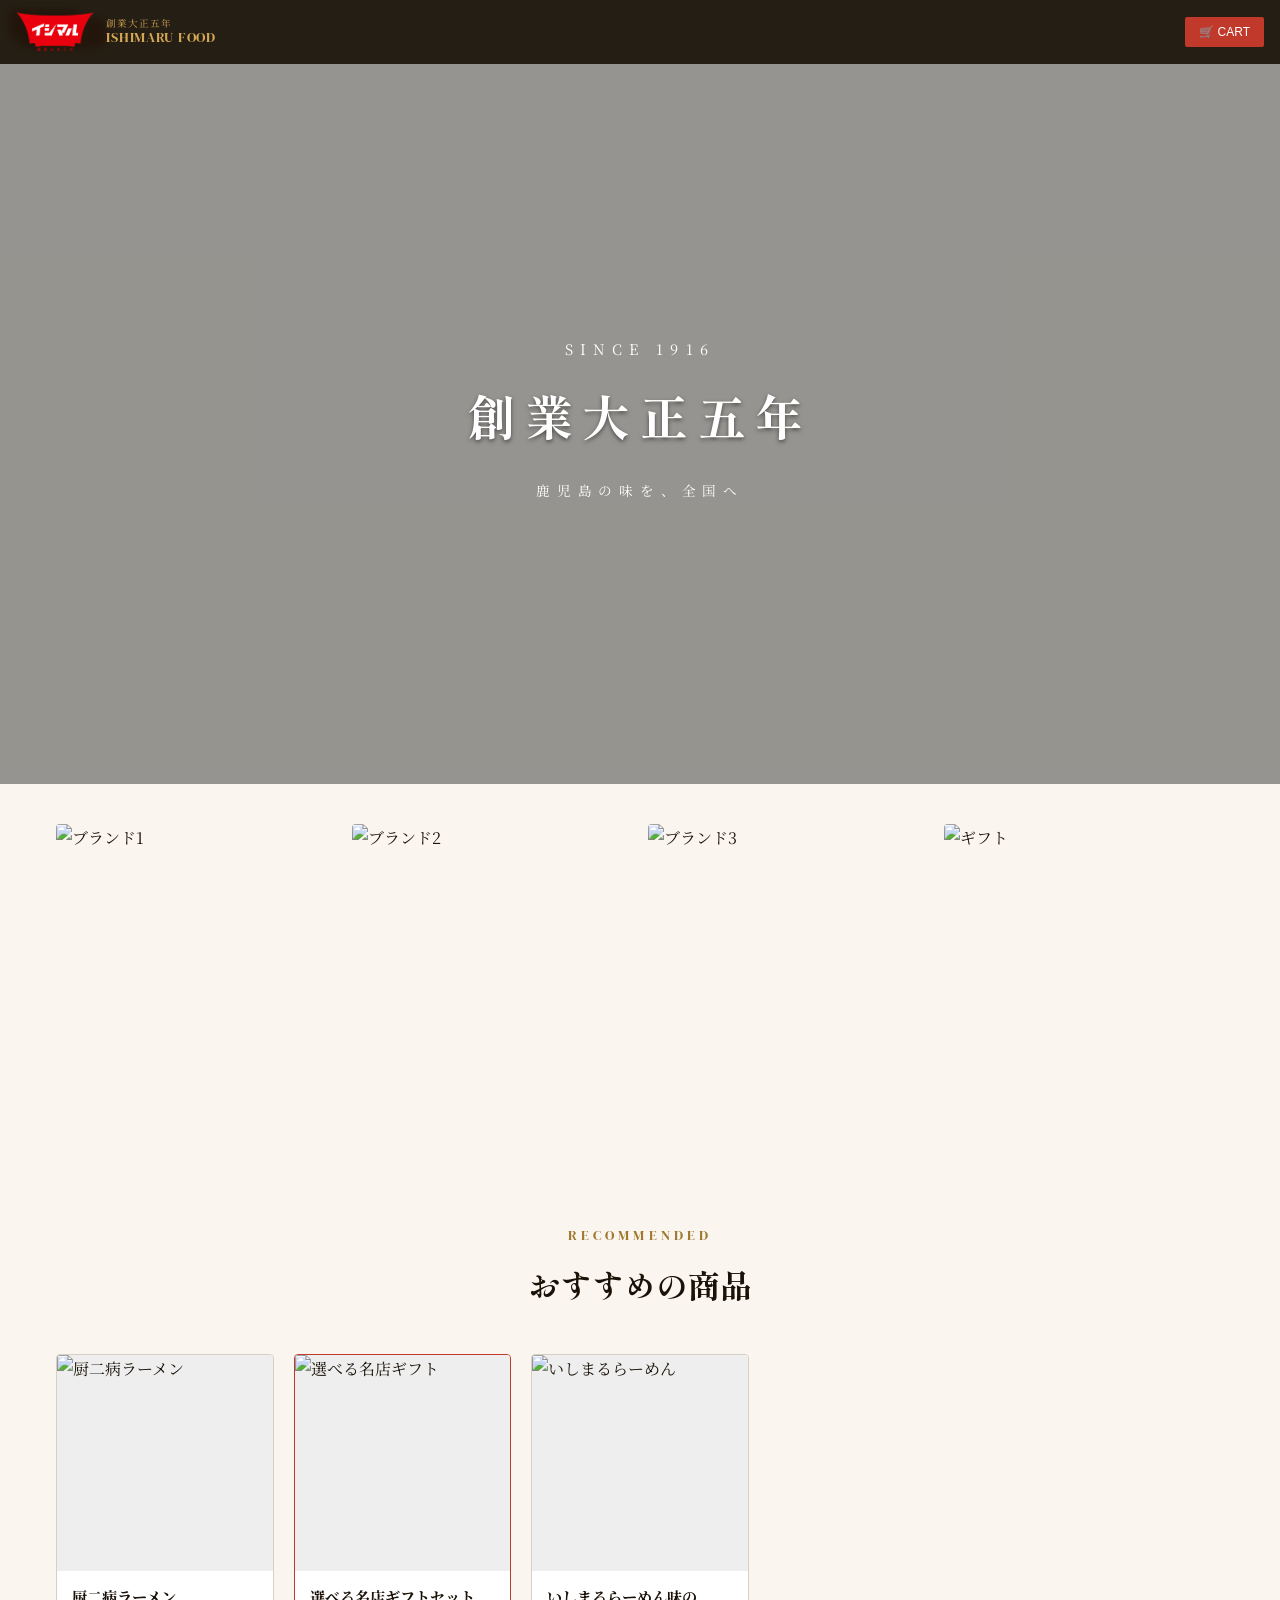
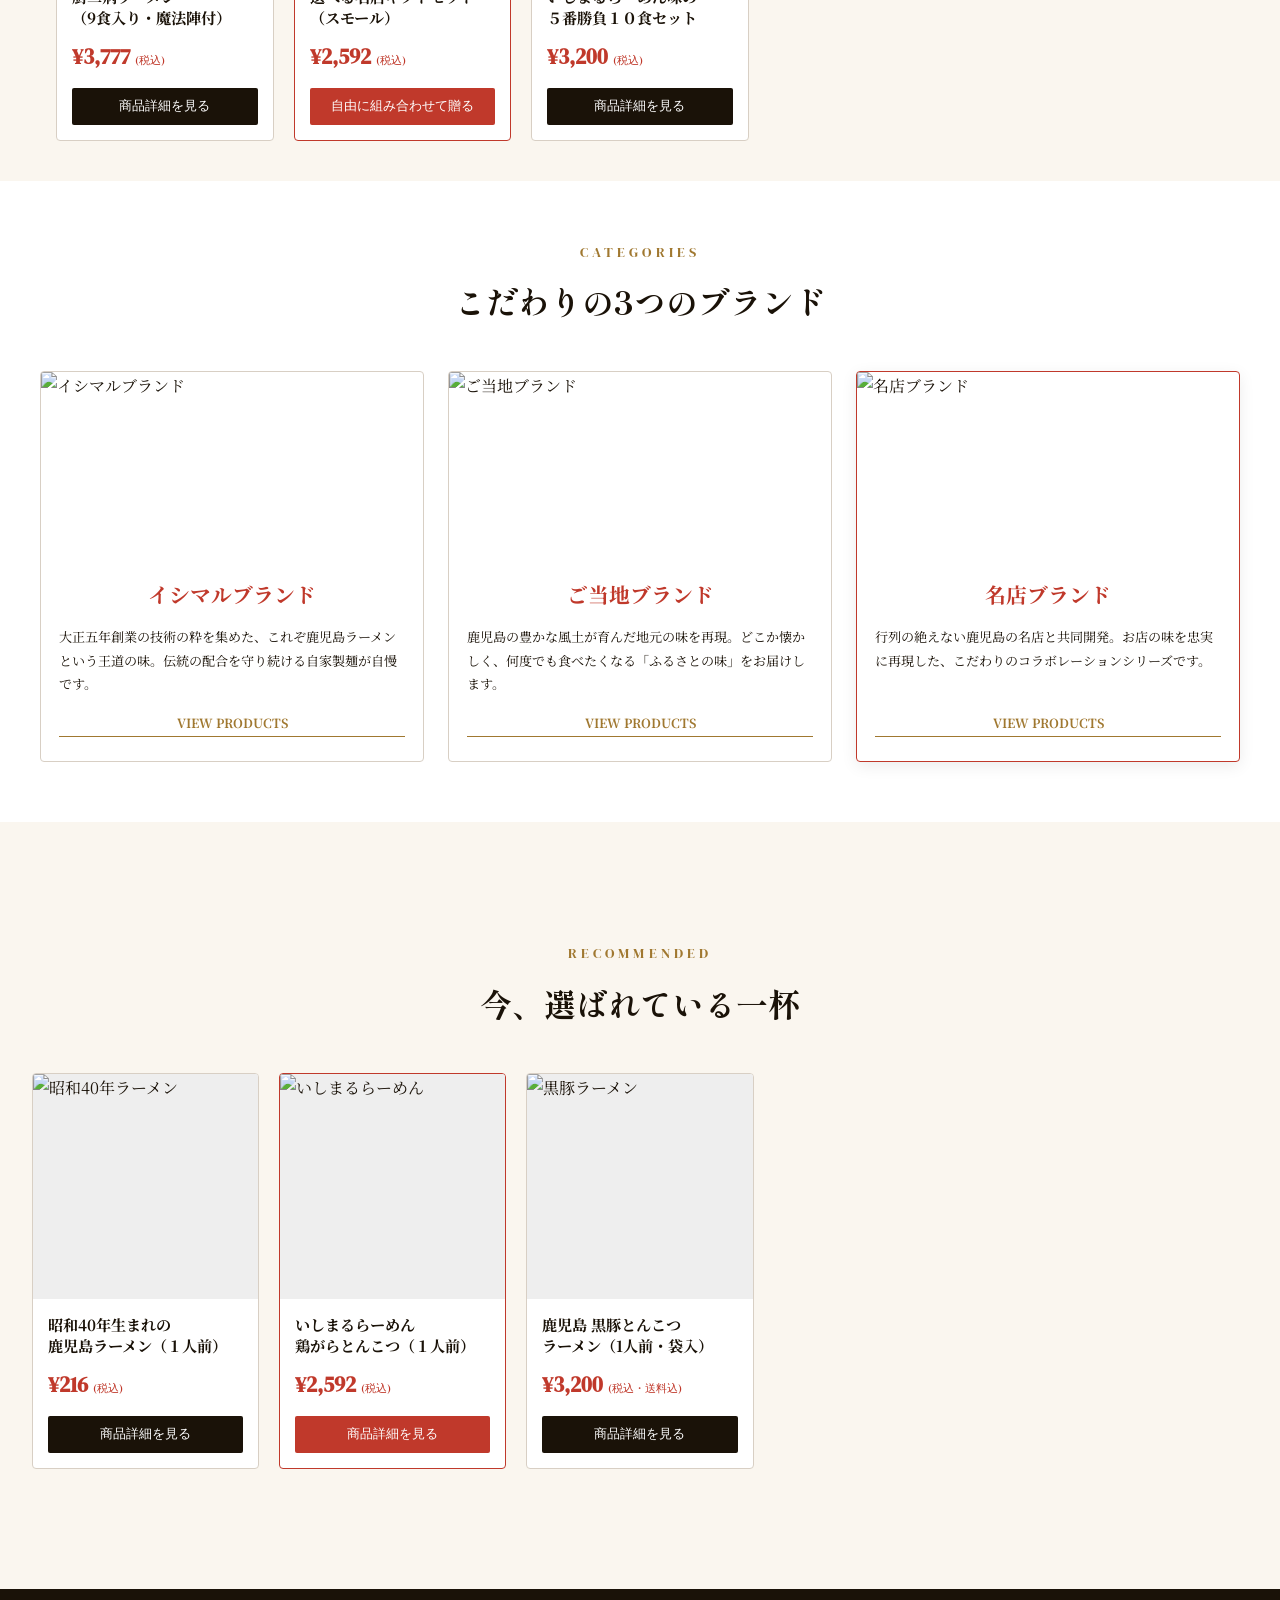
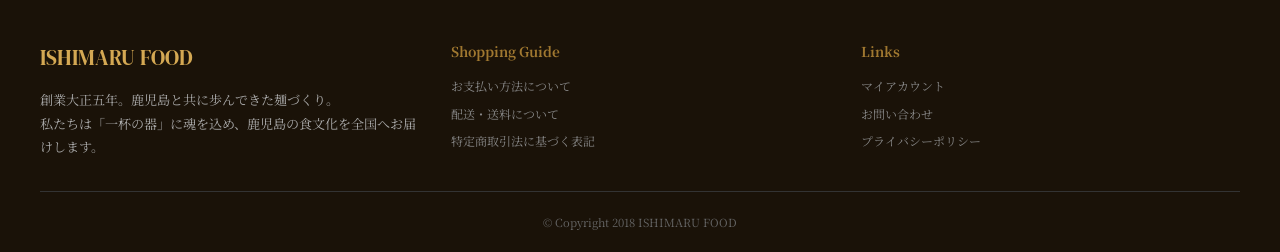
==== ishimaru_ec_site/index.html @ 3ee4c550 "Add files via upload" ====
<!DOCTYPE html>
<html lang="ja">
<head>
<meta charset="UTF-8">
<meta name="viewport" content="width=device-width, initial-scale=1.0">
<title>イシマル食品 | 鹿児島ラーメン道中 公式サイト</title>
<link rel="preconnect" href="https://fonts.googleapis.com">
<link href="https://fonts.googleapis.com/css2?family=Noto+Serif+JP:wght@400;700&family=Shippori+Mincho:wght@400;700&family=DM+Serif+Display&display=swap" rel="stylesheet">
<style>
  :root {
    --ink: #1a1208;
    --paper: #faf6ef;
    --accent: #c0392b;
    --gold: #a07830;
    --border: #d8cfc4;
  }

  * { margin: 0; padding: 0; box-sizing: border-box; }
  body { 
    background: var(--paper); 
    color: var(--ink); 
    font-family: 'Noto Serif JP', serif; 
    line-height: 1.8; 
    overflow-x: hidden;
  }

  /* ─── HEADER ─── */
  .site-header {
    position: sticky;
    top: 0;
    z-index: 100;
    background: rgba(26, 18, 8, 0.95);
    backdrop-filter: blur(5px);
    padding: 12px 16px;
    display: flex;
    justify-content: space-between;
    align-items: center;
    gap: 12px;
  }

  .site-logo {
    color: #d4a853;
    text-decoration: none;
    font-family: 'DM Serif Display', serif;
    font-size: 1.2rem;
    display: flex;
    align-items: center;
    gap: 12px;
    min-width: 0;
    flex-shrink: 0;
  }

  .logo-img {
    height: 40px;
    width: auto;
    flex-shrink: 0;
  }

  .logo-text {
    display: flex;
    flex-direction: column;
    line-height: 1.2;
    min-width: 0;
  }

  .logo-sub {
    font-size: 0.6rem;
    color: #d4a853;
    letter-spacing: 0.1em;
    font-family: 'Noto Serif JP', serif;
  }

  .logo-main {
    font-size: 0.9rem;
    color: #d4a853;
    font-family: 'DM Serif Display', serif;
    letter-spacing: 0.05em;
  }

  .header-cart {
    background: var(--accent);
    color: #fff;
    padding: 8px 14px;
    border-radius: 2px;
    font-size: 0.75rem;
    border: none;
    cursor: pointer;
    white-space: nowrap;
    flex-shrink: 0;
  }

  .header-cart:hover {
    opacity: 0.9;
  }

  /* ─── HERO SECTION ─── */
  .hero {
    position: relative;
    height: 80vh;
    min-height: 400px;
    width: 100%;
    display: flex;
    align-items: center;
    justify-content: center;
    color: #fff;
    overflow: hidden;
  }

  .hero-video {
    position: absolute;
    top: 50%;
    left: 50%;
    min-width: 100%;
    min-height: 100%;
    width: auto;
    height: auto;
    transform: translate(-50%, -50%);
    z-index: 0;
    object-fit: cover;
  }

  .hero-overlay {
    position: absolute;
    inset: 0;
    background: rgba(0, 0, 0, 0.4);
    z-index: 1;
  }

  .hero-content {
    position: relative;
    z-index: 2;
    text-align: center;
    padding: 20px;
  }

  .hero-content p {
    letter-spacing: 0.5em;
    font-size: 0.9rem;
    margin-bottom: 10px;
  }

  .hero-content h1 {
    font-family: 'Shippori Mincho', serif;
    font-size: 3rem;
    letter-spacing: 0.2em;
    text-shadow: 0 2px 4px rgba(0, 0, 0, 0.5);
  }

  /* ─── CONTAINER ─── */
  .container {
    max-width: 1200px;
    margin: 0 auto;
    padding: 40px 16px;
  }

  .container-lg {
    padding: 60px 16px;
  }

  /* ─── BANNER GRID ─── */
  .banner-grid {
    display: grid;
    grid-template-columns: repeat(auto-fit, minmax(250px, 1fr));
    gap: 16px;
    margin-bottom: 40px;
  }

  .banner-item {
    position: relative;
    overflow: hidden;
    border-radius: 4px;
    aspect-ratio: 1;
  }

  .banner-item img {
    width: 100%;
    height: 100%;
    object-fit: cover;
    transition: 0.3s;
    display: block;
  }

  .banner-item:hover img {
    opacity: 0.85;
    transform: scale(1.02);
  }

  /* ─── SECTION TITLE ─── */
  .section-title {
    text-align: center;
    margin-bottom: 40px;
  }

  .section-title span {
    font-family: 'DM Serif Display', serif;
    color: var(--gold);
    font-size: 0.85rem;
    letter-spacing: 0.3em;
    display: block;
    margin-bottom: 8px;
  }

  .section-title h2 {
    font-family: 'Shippori Mincho', serif;
    font-size: 2rem;
    font-weight: 700;
    color: var(--ink);
  }

  /* ─── PRODUCT GRID ─── */
  .product-grid {
    display: grid;
    grid-template-columns: repeat(auto-fill, minmax(200px, 1fr));
    gap: 20px;
  }

  .product-card {
    background: #fff;
    border: 1px solid var(--border);
    border-radius: 4px;
    overflow: hidden;
    transition: all 0.3s;
    display: flex;
    flex-direction: column;
  }

  .product-card:hover {
    box-shadow: 0 10px 30px rgba(0, 0, 0, 0.05);
    transform: translateY(-4px);
  }

  .product-card.featured {
    border-color: var(--accent);
  }

  .product-img {
    width: 100%;
    aspect-ratio: 1;
    object-fit: cover;
    background: #eee;
  }

  .product-body {
    padding: 15px;
    flex-grow: 1;
    display: flex;
    flex-direction: column;
  }

  .product-card h3 {
    font-size: 0.95rem;
    margin-bottom: 10px;
    line-height: 1.4;
    flex-grow: 1;
  }

  .product-price {
    font-family: 'DM Serif Display', serif;
    font-size: 1.3rem;
    color: var(--accent);
    font-weight: bold;
    margin-bottom: 12px;
  }

  .product-price span {
    font-size: 0.7rem;
    font-weight: normal;
  }

  .btn-detail {
    width: 100%;
    background: var(--ink);
    color: #fff;
    border: none;
    padding: 10px;
    cursor: pointer;
    font-size: 0.8rem;
    border-radius: 2px;
    transition: background 0.2s;
  }

  .btn-detail:hover {
    background: #2a221a;
  }

  .btn-detail.featured {
    background: var(--accent);
  }

  .btn-detail.featured:hover {
    background: #a82d22;
  }

  /* ─── BRAND SECTION ─── */
  .brand-section {
    padding: 60px 16px;
    background: #fff;
  }

  .brand-grid {
    max-width: 1200px;
    margin: 0 auto;
    display: grid;
    grid-template-columns: repeat(auto-fit, minmax(250px, 1fr));
    gap: 24px;
  }

  .brand-card {
    display: flex;
    flex-direction: column;
    border: 1px solid var(--border);
    border-radius: 4px;
    overflow: hidden;
    transition: transform 0.3s ease, box-shadow 0.3s ease;
  }

  .brand-card:hover {
    transform: translateY(-4px);
    box-shadow: 0 8px 24px rgba(0, 0, 0, 0.08);
  }

  .brand-card.featured {
    border-color: var(--accent);
    box-shadow: 0 4px 16px rgba(0, 0, 0, 0.08);
  }

  .brand-img {
    height: 180px;
    overflow: hidden;
  }

  .brand-img img {
    width: 100%;
    height: 100%;
    object-fit: cover;
  }

  .brand-body {
    padding: 24px 18px;
    flex-grow: 1;
    display: flex;
    flex-direction: column;
    text-align: center;
  }

  .brand-body h3 {
    color: var(--accent);
    margin-bottom: 12px;
    font-size: 1.3rem;
    font-weight: 700;
  }

  .brand-body p {
    font-size: 0.82rem;
    line-height: 1.8;
    margin-bottom: 16px;
    flex-grow: 1;
    text-align: left;
  }

  .brand-link {
    color: var(--gold);
    text-decoration: none;
    font-weight: bold;
    font-size: 0.78rem;
    border-bottom: 1px solid var(--gold);
    display: inline-block;
    padding-bottom: 2px;
    transition: color 0.2s;
  }

  .brand-link:hover {
    color: var(--accent);
    border-bottom-color: var(--accent);
  }

  /* ─── RECOMMENDED SECTION ─── */
  .recommended-section {
    padding: 60px 16px;
    background: var(--paper);
  }

  /* ─── FOOTER ─── */
  footer {
    background: var(--ink);
    color: #888;
    padding: 50px 16px 20px;
  }

  .footer-inner {
    max-width: 1200px;
    margin: 0 auto;
    display: grid;
    grid-template-columns: repeat(auto-fit, minmax(200px, 1fr));
    gap: 32px;
    border-bottom: 1px solid #333;
    padding-bottom: 32px;
    margin-bottom: 20px;
  }

  .footer-col {
    display: flex;
    flex-direction: column;
  }

  .footer-logo {
    font-family: 'DM Serif Display', serif;
    color: #d4a853;
    font-size: 1.3rem;
    display: block;
    margin-bottom: 12px;
  }

  .footer-col h4 {
    color: var(--gold);
    margin-bottom: 12px;
    font-size: 0.85rem;
  }

  .footer-col ul {
    list-style: none;
  }

  .footer-col a {
    display: block;
    font-size: 0.75rem;
    color: #888;
    text-decoration: none;
    margin-bottom: 6px;
    transition: color 0.2s;
  }

  .footer-col a:hover {
    color: #d4a853;
  }

  .footer-desc {
    font-size: 0.82rem;
    line-height: 1.8;
    color: #aaa;
  }

  .footer-bottom {
    text-align: center;
    font-size: 0.7rem;
    color: #666;
    max-width: 1200px;
    margin: 0 auto;
  }

  /* ─── BADGE ─── */
  .badge {
    position: absolute;
    top: 10px;
    left: 10px;
    background: var(--accent);
    color: #fff;
    padding: 4px 12px;
    font-size: 0.65rem;
    font-weight: bold;
    border-radius: 2px;
    z-index: 1;
  }

  /* ─── RESPONSIVE ─── */
  @media (max-width: 768px) {
    .site-header {
      padding: 10px 12px;
    }

    .site-logo {
      font-size: 0.9rem;
      gap: 8px;
    }

    .logo-img {
      height: 35px;
    }

    .logo-sub {
      font-size: 0.55rem;
    }

    .logo-main {
      font-size: 0.8rem;
    }

    .header-cart {
      padding: 7px 12px;
      font-size: 0.7rem;
    }

    .hero {
      height: 60vh;
      min-height: 300px;
    }

    .hero-content h1 {
      font-size: 1.8rem;
    }

    .hero-content p {
      font-size: 0.75rem;
    }

    .container {
      padding: 30px 16px;
    }

    .container-lg {
      padding: 40px 16px;
    }

    .section-title h2 {
      font-size: 1.5rem;
    }

    .section-title span {
      font-size: 0.75rem;
    }

    .banner-grid {
      gap: 12px;
      margin-bottom: 30px;
    }

    .product-grid {
      grid-template-columns: repeat(auto-fill, minmax(150px, 1fr));
      gap: 16px;
    }

    .product-card h3 {
      font-size: 0.85rem;
    }

    .product-price {
      font-size: 1.1rem;
    }

    .brand-grid {
      grid-template-columns: 1fr;
      gap: 18px;
    }

    .brand-img {
      height: 150px;
    }

    .brand-body {
      padding: 18px 14px;
    }

    .brand-body h3 {
      font-size: 1.1rem;
      margin-bottom: 10px;
    }

    .brand-body p {
      font-size: 0.78rem;
      margin-bottom: 12px;
    }

    .footer-inner {
      grid-template-columns: 1fr;
      gap: 24px;
      padding-bottom: 24px;
      margin-bottom: 16px;
    }

    footer {
      padding: 40px 16px 16px;
    }

    .footer-logo {
      font-size: 1.1rem;
      margin-bottom: 10px;
    }

    .footer-desc {
      font-size: 0.78rem;
    }
  }

  @media (max-width: 480px) {
    .site-header {
      padding: 8px 10px;
      gap: 8px;
    }

    .site-logo {
      font-size: 0.8rem;
      gap: 6px;
    }

    .logo-img {
      height: 32px;
    }

    .header-cart {
      padding: 6px 10px;
      font-size: 0.65rem;
    }

    .hero {
      height: 50vh;
      min-height: 250px;
    }

    .hero-content h1 {
      font-size: 1.4rem;
      letter-spacing: 0.1em;
    }

    .hero-content p {
      font-size: 0.65rem;
      letter-spacing: 0.3em;
    }

    .container {
      padding: 24px 12px;
    }

    .container-lg {
      padding: 32px 12px;
    }

    .section-title h2 {
      font-size: 1.3rem;
    }

    .section-title span {
      font-size: 0.65rem;
    }

    .product-grid {
      grid-template-columns: repeat(auto-fill, minmax(120px, 1fr));
      gap: 12px;
    }

    .product-card h3 {
      font-size: 0.75rem;
      margin-bottom: 6px;
    }

    .product-price {
      font-size: 0.95rem;
      margin-bottom: 8px;
    }

    .btn-detail {
      padding: 8px;
      font-size: 0.7rem;
    }

    .brand-img {
      height: 120px;
    }

    .brand-body {
      padding: 14px 12px;
    }

    .brand-body h3 {
      font-size: 0.95rem;
      margin-bottom: 8px;
    }

    .brand-body p {
      font-size: 0.7rem;
      line-height: 1.6;
      margin-bottom: 8px;
    }

    .footer-inner {
      grid-template-columns: 1fr;
      gap: 18px;
    }

    .footer-logo {
      font-size: 0.95rem;
    }
  }
</style>
</head>
<body>

<!-- HEADER -->
<header class="site-header">
  <a class="site-logo" href="#">
    <img src="logo.png" alt="石丸食品" class="logo-img">
    <div class="logo-text">
      <span class="logo-sub">創業大正五年</span>
      <span class="logo-main">ISHIMARU FOOD</span>
    </div>
  </a>
  <button class="header-cart">🛒 CART</button>
</header>

<!-- HERO SECTION -->
<section class="hero">
  <video autoplay loop muted playsinline poster="https://www.ishimaru-food.shop/img-lib/common/main_visual.jpg" class="hero-video">
    <source src="path/to/your/ishimaru_hero_video.webm" type="video/webm">
    <source src="Ramen_Noodles_Scene.mp4" type="video/mp4">
  </video>
  <div class="hero-overlay"></div>
  <div class="hero-content">
    <p>SINCE 1916</p>
    <h1>創業大正五年</h1>
    <p style="margin-top: 20px; font-size: 0.85rem;">鹿児島の味を、全国へ</p>
  </div>
</section>

<main>
  <!-- BANNER GRID -->
  <section class="container">
    <div class="banner-grid">
      <div class="banner-item">
        <img src="https://img17.shop-pro.jp/PA01268/508/etc_base64/pdClyqG8.jpg?cmsp_timestamp=20260417170931" alt="ブランド1">
      </div>
      <div class="banner-item">
        <img src="https://img17.shop-pro.jp/PA01268/508/etc_base64/pdClyqG8.jpg?cmsp_timestamp=20260417170931" alt="ブランド2">
      </div>
      <div class="banner-item">
        <img src="https://img17.shop-pro.jp/PA01268/508/etc_base64/pdClyqG8.jpg?cmsp_timestamp=20260417170931" alt="ブランド3">
      </div>
      <div class="banner-item">
        <img src="https://img17.shop-pro.jp/PA01268/508/etc_base64/pdClyqG8.jpg?cmsp_timestamp=20260417170931" alt="ギフト">
      </div>
    </div>
  </section>

  <!-- RECOMMENDED PRODUCTS -->
  <section class="container">
    <div class="section-title">
      <span>RECOMMENDED</span>
      <h2>おすすめの商品</h2>
    </div>
    
    <div class="product-grid">
      <div class="product-card">
        <img src="https://img17.shop-pro.jp/PA01268/508/product/152375506.jpg?cmsp_timestamp=20200718171123" alt="厨二病ラーメン" class="product-img">
        <div class="product-body">
          <h3>厨二病ラーメン<br>（9食入り・魔法陣付）</h3>
          <p class="product-price">¥3,777 <span>(税込)</span></p>
          <button class="btn-detail">商品詳細を見る</button>
        </div>
      </div>

      <div class="product-card featured">
        <img src="https://img17.shop-pro.jp/PA01268/508/product/191337806.jpg" alt="選べる名店ギフト" class="product-img">
        <div style="position: absolute; top: 10px; left: 10px;">
          <span class="badge">FEATURED</span>
        </div>
        <div class="product-body">
          <h3>選べる名店ギフトセット<br>（スモール）</h3>
          <p class="product-price">¥2,592 <span>(税込)</span></p>
          <button class="btn-detail featured">自由に組み合わせて贈る</button>
        </div>
      </div>

      <div class="product-card">
        <img src="https://img17.shop-pro.jp/PA01268/508/product/157903407.jpg?cmsp_timestamp=20210306113827" alt="いしまるらーめん" class="product-img">
        <div class="product-body">
          <h3>いしまるらーめん味の<br>５番勝負１０食セット</h3>
          <p class="product-price">¥3,200 <span>(税込)</span></p>
          <button class="btn-detail">商品詳細を見る</button>
        </div>
      </div>
    </div>
  </section>

  <!-- BRAND CATEGORIES -->
  <section class="brand-section">
    <div class="section-title">
      <span>CATEGORIES</span>
      <h2>こだわりの3つのブランド</h2>
    </div>

    <div class="brand-grid">
      <div class="brand-card">
        <div class="brand-img">
          <img src="https://file003.shop-pro.jp/PA01268/508/images/brand_top_ishimaru.jpg" alt="イシマルブランド">
        </div>
        <div class="brand-body">
          <h3>イシマルブランド</h3>
          <p>大正五年創業の技術の粋を集めた、これぞ鹿児島ラーメンという王道の味。伝統の配合を守り続ける自家製麺が自慢です。</p>
          <a href="#" class="brand-link">VIEW PRODUCTS</a>
        </div>
      </div>

      <div class="brand-card">
        <div class="brand-img">
          <img src="https://file003.shop-pro.jp/PA01268/508/images/brand_top_local.jpg" alt="ご当地ブランド">
        </div>
        <div class="brand-body">
          <h3>ご当地ブランド</h3>
          <p>鹿児島の豊かな風土が育んだ地元の味を再現。どこか懐かしく、何度でも食べたくなる「ふるさとの味」をお届けします。</p>
          <a href="#" class="brand-link">VIEW PRODUCTS</a>
        </div>
      </div>

      <div class="brand-card featured">
        <div class="brand-img">
          <img src="https://file003.shop-pro.jp/PA01268/508/images/brand_top_pstore.jpg" alt="名店ブランド">
        </div>
        <div class="brand-body">
          <h3>名店ブランド</h3>
          <p>行列の絶えない鹿児島の名店と共同開発。お店の味を忠実に再現した、こだわりのコラボレーションシリーズです。</p>
          <a href="#" class="brand-link">VIEW PRODUCTS</a>
        </div>
      </div>
    </div>
  </section>

  <!-- RECOMMENDED PRODUCTS SECTION 2 -->
  <section class="recommended-section">
    <div class="container-lg">
      <div class="section-title">
        <span>RECOMMENDED</span>
        <h2>今、選ばれている一杯</h2>
      </div>

      <div class="product-grid">
        <div class="product-card">
          <img src="https://img17.shop-pro.jp/PA01268/508/product/71678352.jpg?cmsp_timestamp=20201226154734" alt="昭和40年ラーメン" class="product-img">
          <div class="product-body">
            <h3>昭和40年生まれの<br>鹿児島ラーメン（１人前）</h3>
            <p class="product-price">¥216 <span>(税込)</span></p>
            <button class="btn-detail">商品詳細を見る</button>
          </div>
        </div>

        <div class="product-card featured">
          <img src="https://img17.shop-pro.jp/PA01268/508/product/71678341.jpg?cmsp_timestamp=20201219102719" alt="いしまるらーめん" class="product-img">
          <span class="badge">人気NO.1</span>
          <div class="product-body">
            <h3>いしまるらーめん<br>鶏がらとんこつ（１人前）</h3>
            <p class="product-price">¥2,592 <span>(税込)</span></p>
            <button class="btn-detail featured">商品詳細を見る</button>
          </div>
        </div>

        <div class="product-card">
          <img src="https://img17.shop-pro.jp/PA01268/508/product/71678356.jpg?cmsp_timestamp=20201226155025" alt="黒豚ラーメン" class="product-img">
          <div class="product-body">
            <h3>鹿児島 黒豚とんこつ<br>ラーメン（1人前・袋入）</h3>
            <p class="product-price">¥3,200 <span>(税込・送料込)</span></p>
            <button class="btn-detail">商品詳細を見る</button>
          </div>
        </div>
      </div>
    </div>
  </section>
</main>

<!-- FOOTER -->
<footer>
  <div class="footer-inner">
    <div class="footer-col">
      <span class="footer-logo">ISHIMARU FOOD</span>
      <p class="footer-desc">創業大正五年。鹿児島と共に歩んできた麺づくり。<br>私たちは「一杯の器」に魂を込め、鹿児島の食文化を全国へお届けします。</p>
    </div>
    <div class="footer-col">
      <h4>Shopping Guide</h4>
      <ul>
        <li><a href="#">お支払い方法について</a></li>
        <li><a href="#">配送・送料について</a></li>
        <li><a href="#">特定商取引法に基づく表記</a></li>
      </ul>
    </div>
    <div class="footer-col">
      <h4>Links</h4>
      <ul>
        <li><a href="#">マイアカウント</a></li>
        <li><a href="#">お問い合わせ</a></li>
        <li><a href="#">プライバシーポリシー</a></li>
      </ul>
    </div>
  </div>
  <div class="footer-bottom">
    &copy; Copyright 2018 ISHIMARU FOOD
  </div>
</footer>

</body>
</html>
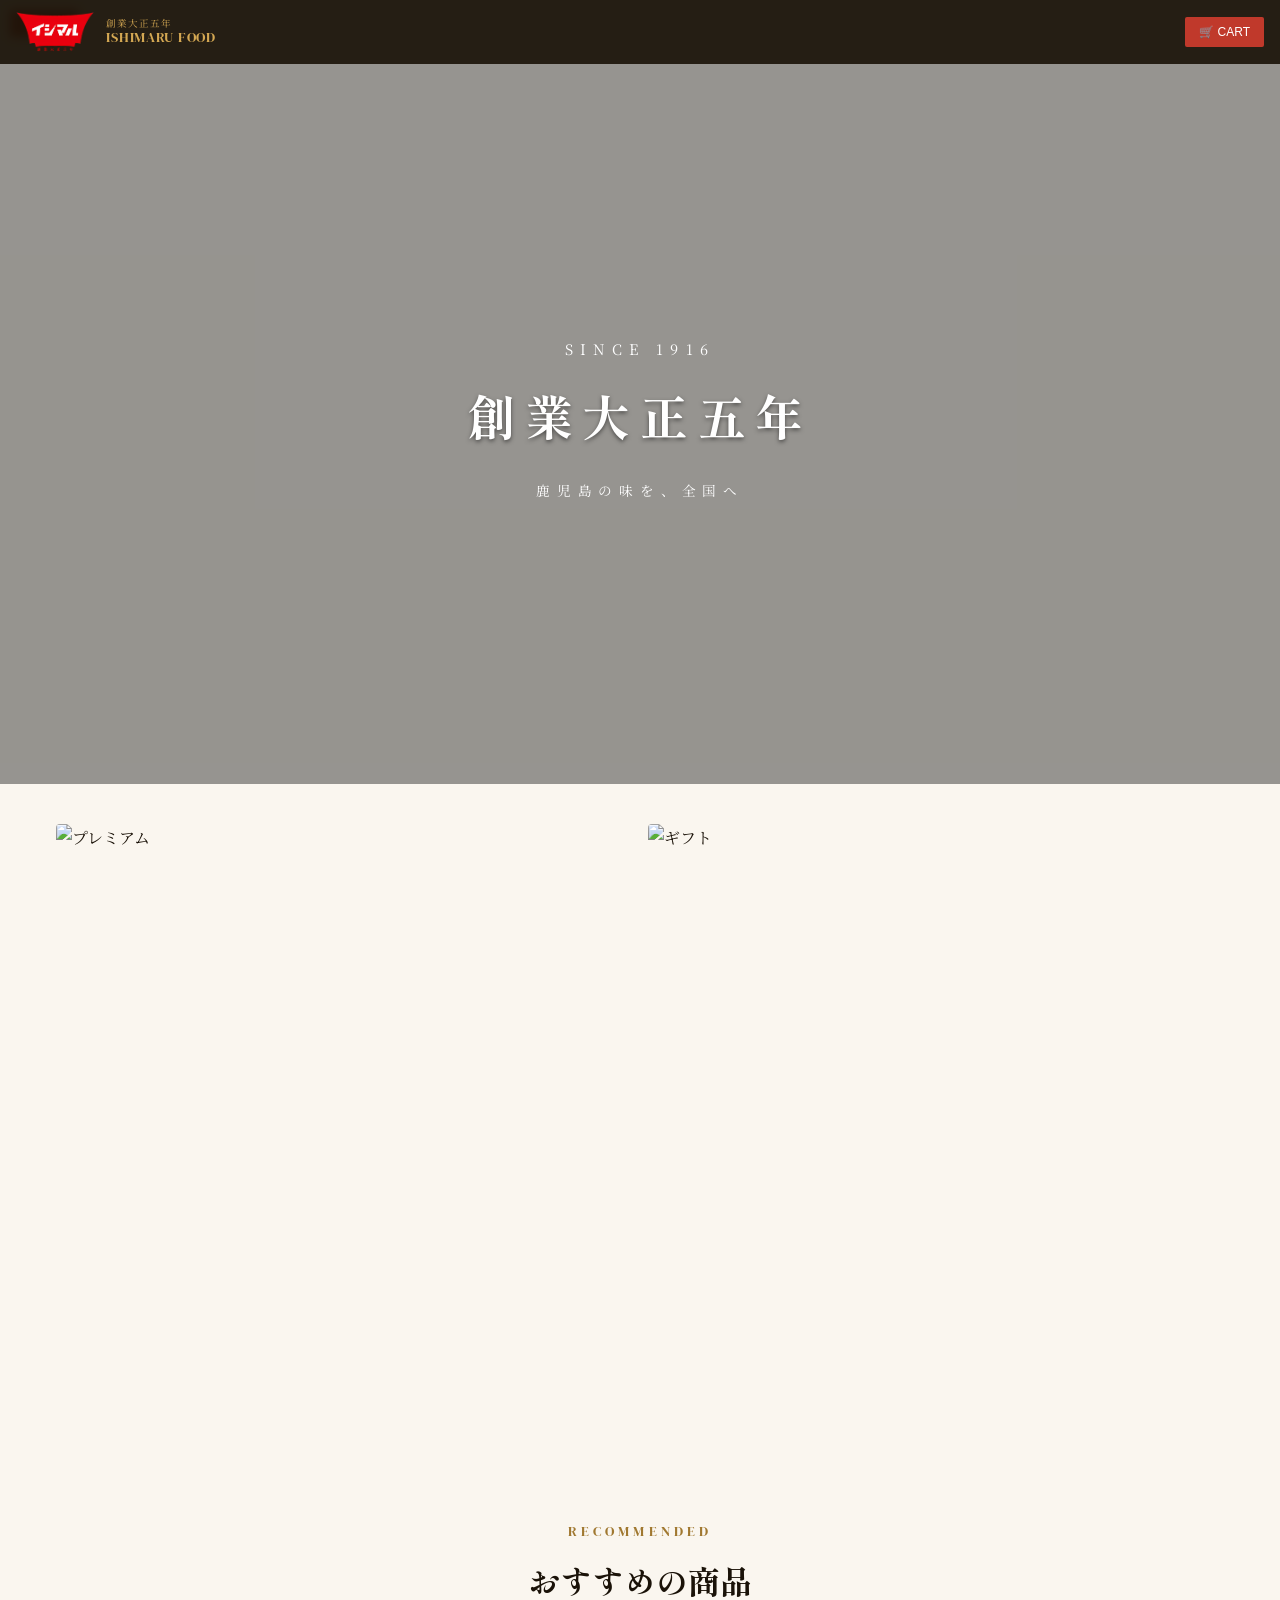
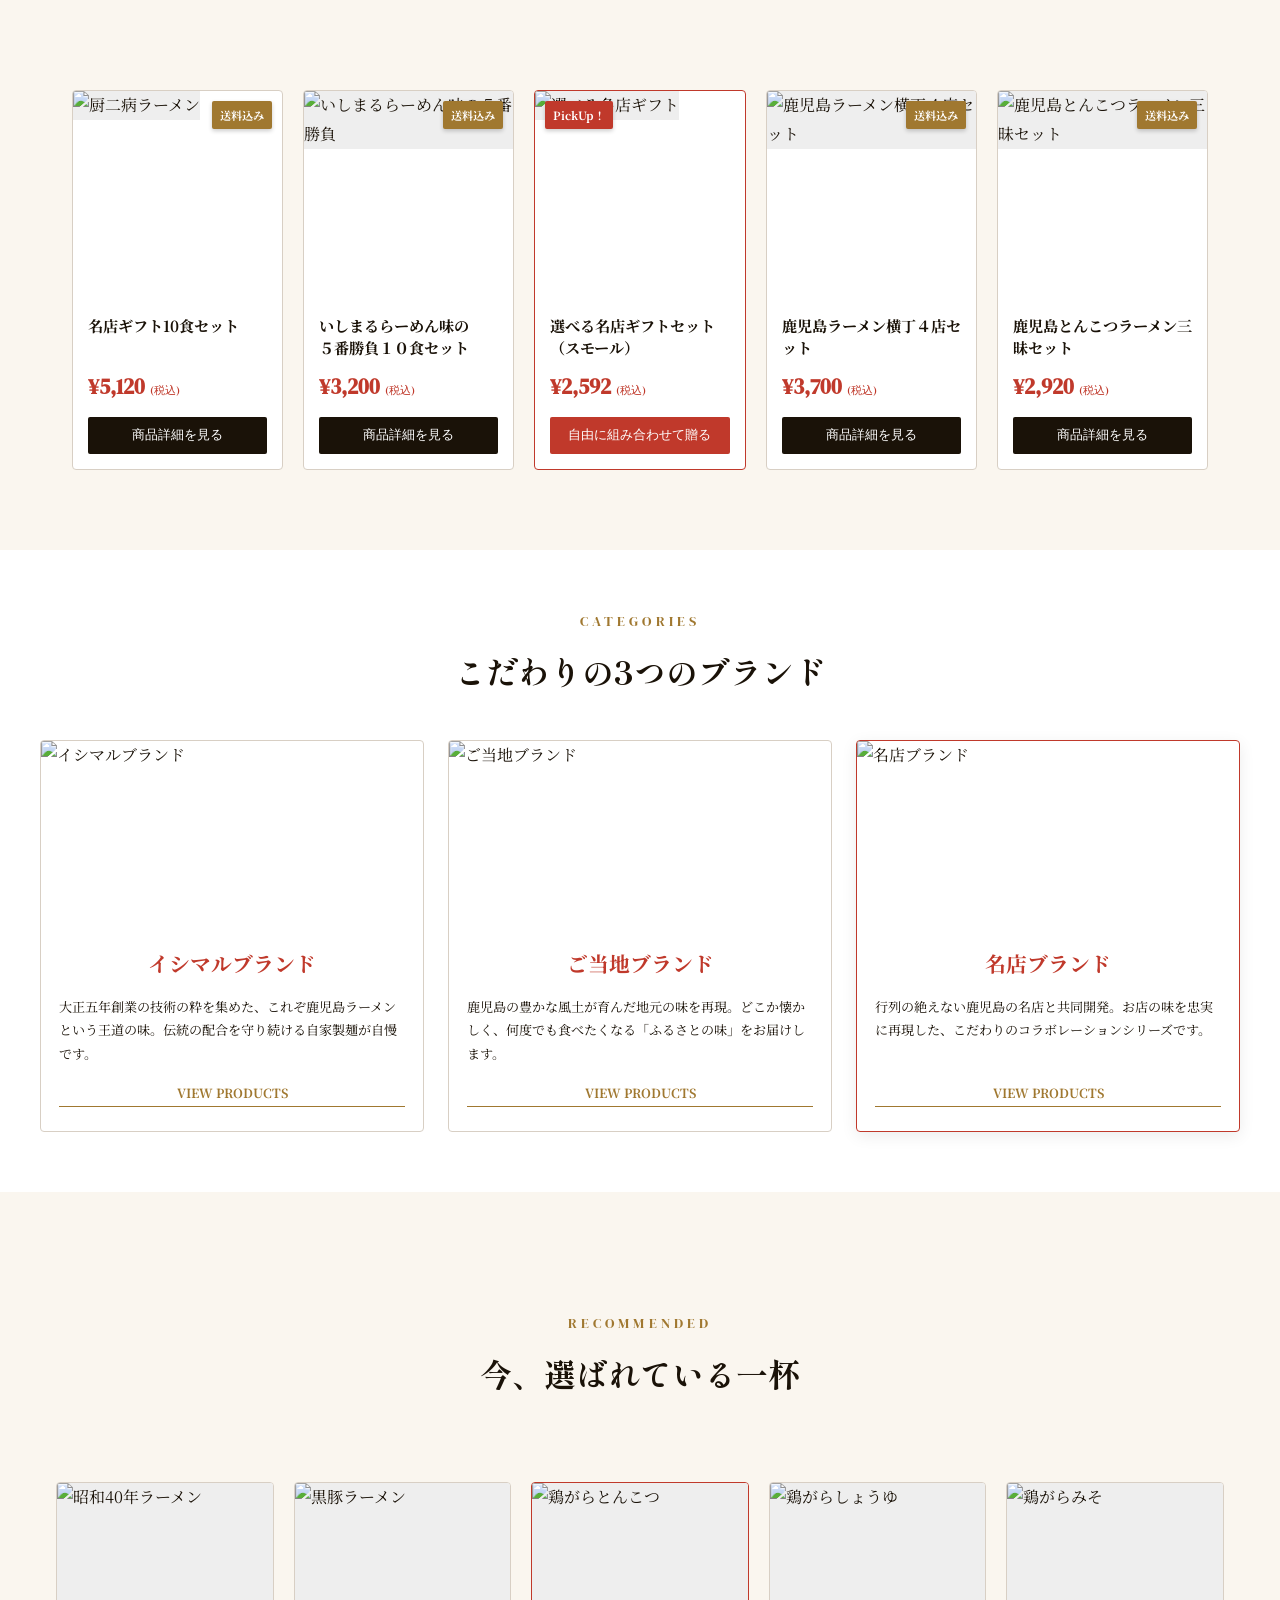
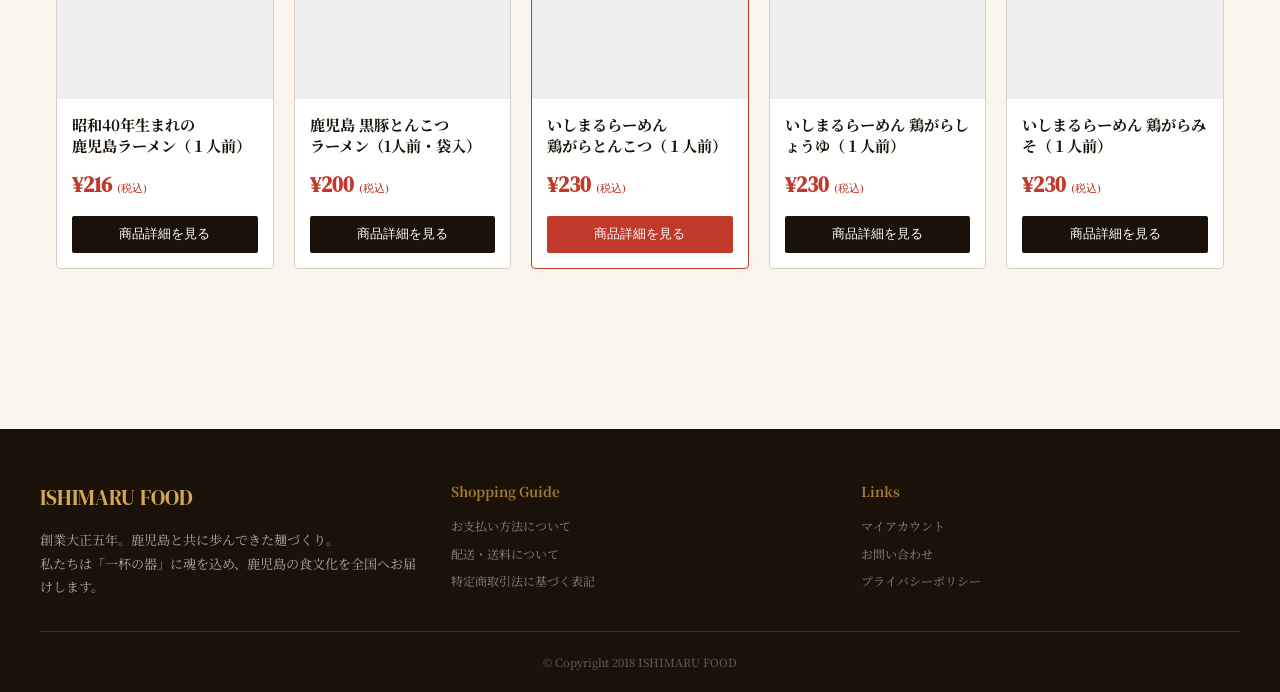
==== commit a74c3dc3: "Add files via upload" ====
--- a/ishimaru_ec_site/index.html
+++ b/ishimaru_ec_site/index.html
@@ -209,6 +209,9 @@
 
   /* ─── PRODUCT GRID ─── */
   .product-grid {
+    max-width: 1200px;
+    margin: 0 auto;
+    padding: 40px 16px;
     display: grid;
     grid-template-columns: repeat(auto-fill, minmax(200px, 1fr));
     gap: 20px;
@@ -679,6 +682,41 @@
     .footer-logo {
       font-size: 0.95rem;
     }
+  }
+  /* 送料込みバッジのスタイル */
+  .pickup-badge {
+    position: absolute;
+    top: 10px;
+    left: 10px; /* 一番人気バッジと重ならないよう右側に配置 */
+    background: var(--accent);
+    color: #fff;
+    font-size: 0.7rem;
+    font-weight: bold;
+    padding: 4px 8px;
+    border-radius: 2px;
+    z-index: 2;
+    box-shadow: 0 2px 4px rgba(0,0,0,0.2);
+  }
+  /* 送料込みバッジのスタイル */
+  .shipping-badge {
+    position: absolute;
+    top: 10px;
+    right: 10px; /* 一番人気バッジと重ならないよう右側に配置 */
+    background: var(--gold);
+    color: #fff;
+    font-size: 0.7rem;
+    font-weight: bold;
+    padding: 4px 8px;
+    border-radius: 2px;
+    z-index: 2;
+    box-shadow: 0 2px 4px rgba(0,0,0,0.2);
+  }
+
+  /* 商品画像のコンテナに relative を確保（バッジの基準点） */
+  .product-img-wrapper {
+    position: relative;
+    overflow: hidden;
+    aspect-ratio: 1/1;
   }
 </style>
 </head>
@@ -713,20 +751,10 @@
 <main>
   <!-- BANNER GRID -->
   <section class="container">
-    <div class="banner-grid">
-      <div class="banner-item">
-        <img src="https://img17.shop-pro.jp/PA01268/508/etc_base64/pdClyqG8.jpg?cmsp_timestamp=20260417170931" alt="ブランド1">
-      </div>
-      <div class="banner-item">
-        <img src="https://img17.shop-pro.jp/PA01268/508/etc_base64/pdClyqG8.jpg?cmsp_timestamp=20260417170931" alt="ブランド2">
-      </div>
-      <div class="banner-item">
-        <img src="https://img17.shop-pro.jp/PA01268/508/etc_base64/pdClyqG8.jpg?cmsp_timestamp=20260417170931" alt="ブランド3">
-      </div>
-      <div class="banner-item">
-        <img src="https://img17.shop-pro.jp/PA01268/508/etc_base64/pdClyqG8.jpg?cmsp_timestamp=20260417170931" alt="ギフト">
-      </div>
-    </div>
+    <section class="banner-grid">
+      <div class="banner-item"><img src="https://img17.shop-pro.jp/PA01268/508/etc/bn_chu2ramen.jpg?cmsp_timestamp=20210403132711" alt="プレミアム"></div>
+      <div class="banner-item"><img src="https://img17.shop-pro.jp/PA01268/508/etc_base64/pdClyqG8.jpg?cmsp_timestamp=20260417170931" alt="ギフト"></div>
+    </section>
   </section>
 
   <!-- RECOMMENDED PRODUCTS -->
@@ -738,18 +766,33 @@
     
     <div class="product-grid">
       <div class="product-card">
-        <img src="https://img17.shop-pro.jp/PA01268/508/product/152375506.jpg?cmsp_timestamp=20200718171123" alt="厨二病ラーメン" class="product-img">
+        <div class="product-img-wrapper">
+          <span class="shipping-badge">送料込み</span>
+          <img src="https://img17.shop-pro.jp/PA01268/508/product/191482330.jpg?cmsp_timestamp=20260416192553" alt="厨二病ラーメン" class="product-img">
+        </div>
         <div class="product-body">
-          <h3>厨二病ラーメン<br>（9食入り・魔法陣付）</h3>
-          <p class="product-price">¥3,777 <span>(税込)</span></p>
+          <h3>名店ギフト10食セット</h3>
+          <p class="product-price">¥5,120 <span>(税込)</span></p>
           <button class="btn-detail">商品詳細を見る</button>
         </div>
       </div>
 
+      <div class="product-card">
+        <div class="product-img-wrapper">
+          <span class="shipping-badge">送料込み</span>
+          <img src="https://img17.shop-pro.jp/PA01268/508/product/157903407.jpg?cmsp_timestamp=20210306113827" alt="いしまるらーめん味の５番勝負" class="product-img">
+        </div>
+        <div class="product-body">
+          <h3>いしまるらーめん味の<br>５番勝負１０食セット</h3>
+          <p class="product-price">¥3,200 <span>(税込)</span></p>
+          <button class="btn-detail">商品詳細を見る</button>
+        </div>
+      </div>
+
       <div class="product-card featured">
-        <img src="https://img17.shop-pro.jp/PA01268/508/product/191337806.jpg" alt="選べる名店ギフト" class="product-img">
-        <div style="position: absolute; top: 10px; left: 10px;">
-          <span class="badge">FEATURED</span>
+        <div class="product-img-wrapper">
+          <span class="pickup-badge">PickUp！</span>
+          <img src="https://img17.shop-pro.jp/PA01268/508/product/191337806.jpg" alt="選べる名店ギフト" class="product-img">
         </div>
         <div class="product-body">
           <h3>選べる名店ギフトセット<br>（スモール）</h3>
@@ -759,10 +802,25 @@
       </div>
 
       <div class="product-card">
-        <img src="https://img17.shop-pro.jp/PA01268/508/product/157903407.jpg?cmsp_timestamp=20210306113827" alt="いしまるらーめん" class="product-img">
+        <div class="product-img-wrapper">
+          <span class="shipping-badge">送料込み</span>
+          <img src="https://img17.shop-pro.jp/PA01268/508/product/157903462.jpg?cmsp_timestamp=20210306120043" alt="鹿児島ラーメン横丁４店セット" class="product-img">
+        </div>
         <div class="product-body">
-          <h3>いしまるらーめん味の<br>５番勝負１０食セット</h3>
-          <p class="product-price">¥3,200 <span>(税込)</span></p>
+          <h3>鹿児島ラーメン横丁４店セット</h3>
+          <p class="product-price">¥3,700 <span>(税込)</span></p>
+          <button class="btn-detail">商品詳細を見る</button>
+        </div>
+      </div>
+
+      <div class="product-card">
+        <div class="product-img-wrapper">
+          <span class="shipping-badge">送料込み</span>
+          <img src="https://img17.shop-pro.jp/PA01268/508/product/191481829.jpg?cmsp_timestamp=20260416191525" alt="鹿児島とんこつラーメン三昧セット" class="product-img">
+        </div>
+        <div class="product-body">
+          <h3>鹿児島とんこつラーメン三昧セット</h3>
+          <p class="product-price">¥2,920 <span>(税込)</span></p>
           <button class="btn-detail">商品詳細を見る</button>
         </div>
       </div>
@@ -830,21 +888,39 @@
           </div>
         </div>
 
-        <div class="product-card featured">
-          <img src="https://img17.shop-pro.jp/PA01268/508/product/71678341.jpg?cmsp_timestamp=20201219102719" alt="いしまるらーめん" class="product-img">
-          <span class="badge">人気NO.1</span>
-          <div class="product-body">
-            <h3>いしまるらーめん<br>鶏がらとんこつ（１人前）</h3>
-            <p class="product-price">¥2,592 <span>(税込)</span></p>
-            <button class="btn-detail featured">商品詳細を見る</button>
-          </div>
-        </div>
-
         <div class="product-card">
           <img src="https://img17.shop-pro.jp/PA01268/508/product/71678356.jpg?cmsp_timestamp=20201226155025" alt="黒豚ラーメン" class="product-img">
           <div class="product-body">
             <h3>鹿児島 黒豚とんこつ<br>ラーメン（1人前・袋入）</h3>
-            <p class="product-price">¥3,200 <span>(税込・送料込)</span></p>
+            <p class="product-price">¥200 <span>(税込)</span></p>
+            <button class="btn-detail">商品詳細を見る</button>
+          </div>
+        </div>
+
+        <div class="product-card featured">
+          <img src="https://img17.shop-pro.jp/PA01268/508/product/71678341.jpg?cmsp_timestamp=20201219102719" alt="鶏がらとんこつ" class="product-img">
+          <span class="badge">人気NO.1</span>
+          <div class="product-body">
+            <h3>いしまるらーめん<br>鶏がらとんこつ（１人前）</h3>
+            <p class="product-price">¥230 <span>(税込)</span></p>
+            <button class="btn-detail featured">商品詳細を見る</button>
+          </div>
+        </div>
+
+        <div class="product-card">
+          <img src="https://img17.shop-pro.jp/PA01268/508/product/71678344.jpg?cmsp_timestamp=20201219102741" alt="鶏がらしょうゆ" class="product-img">
+          <div class="product-body">
+            <h3>いしまるらーめん 鶏がらしょうゆ（１人前）</h3>
+            <p class="product-price">¥230 <span>(税込)</span></p>
+            <button class="btn-detail">商品詳細を見る</button>
+          </div>
+        </div>
+
+        <div class="product-card">
+          <img src="https://img17.shop-pro.jp/PA01268/508/product/71678345.jpg?cmsp_timestamp=20201219102924" alt="鶏がらみそ" class="product-img">
+          <div class="product-body">
+            <h3>いしまるらーめん 鶏がらみそ（１人前）</h3>
+            <p class="product-price">¥230 <span>(税込)</span></p>
             <button class="btn-detail">商品詳細を見る</button>
           </div>
         </div>
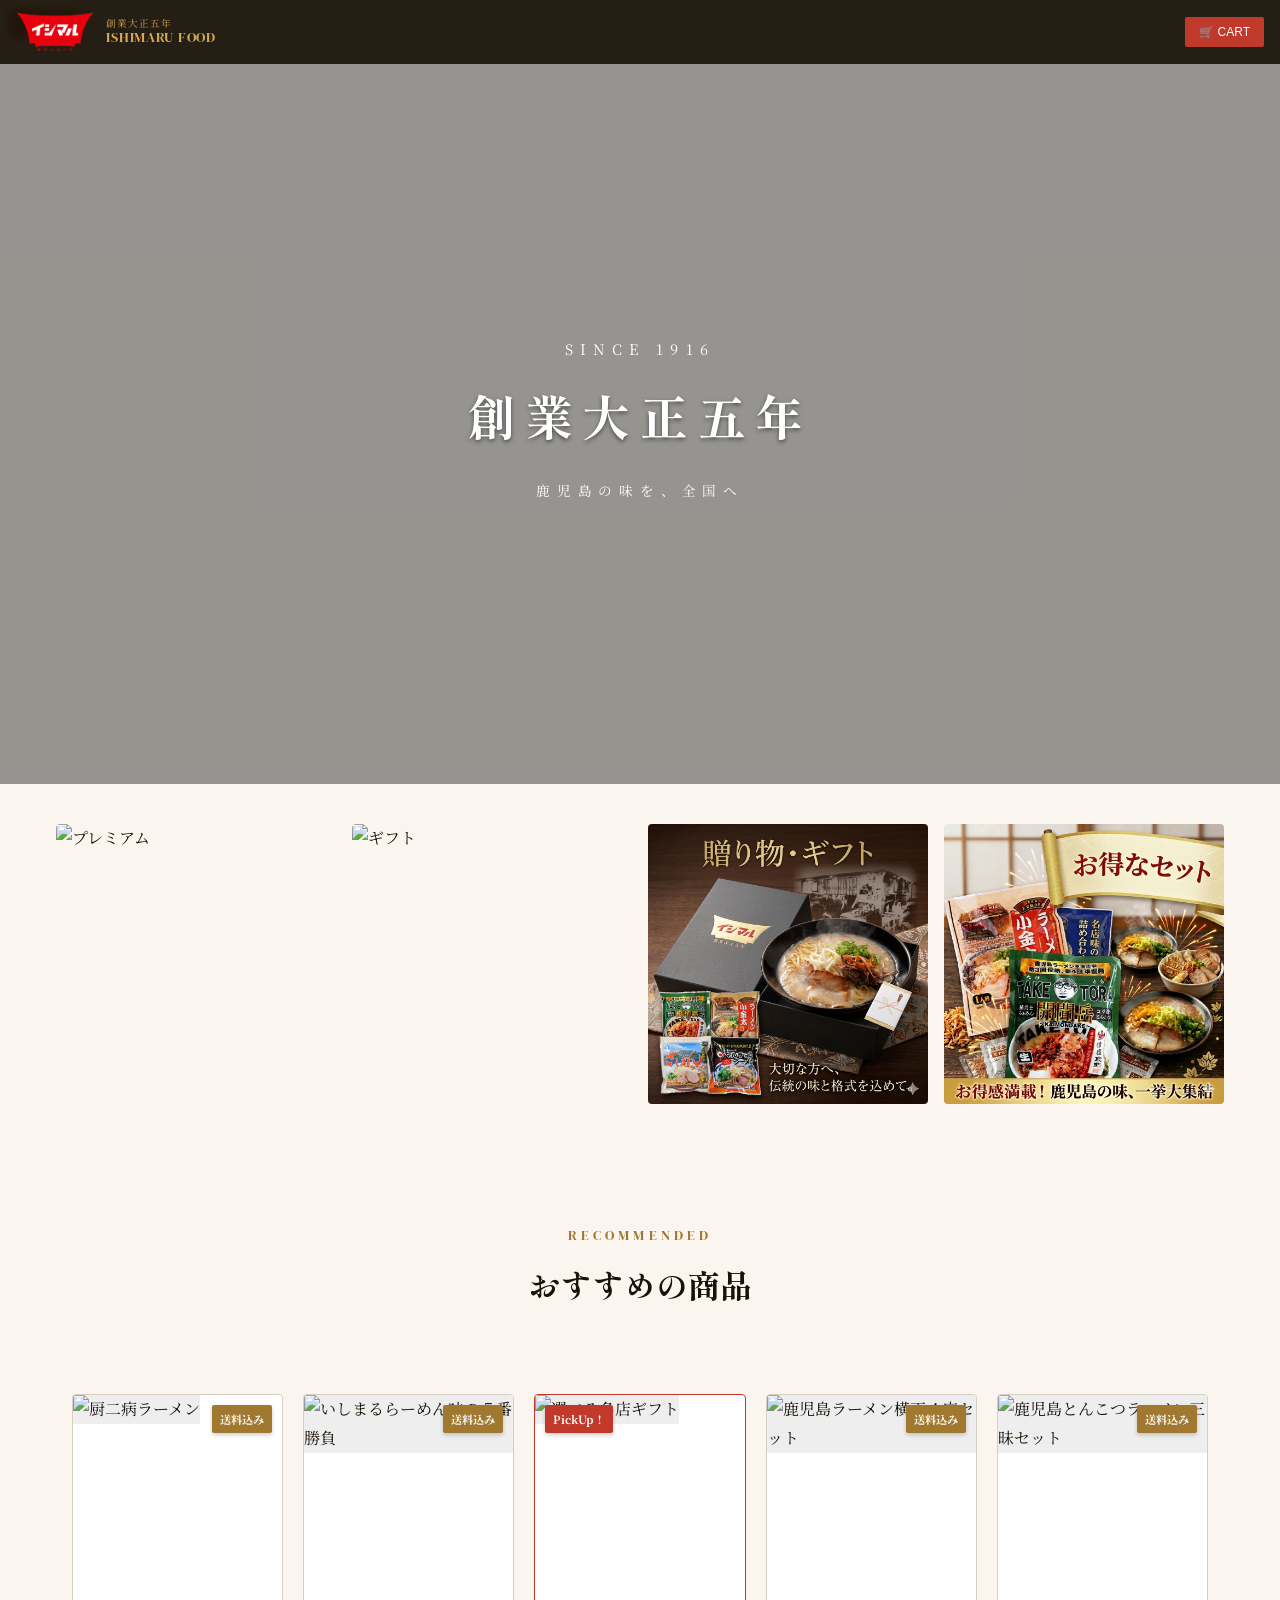
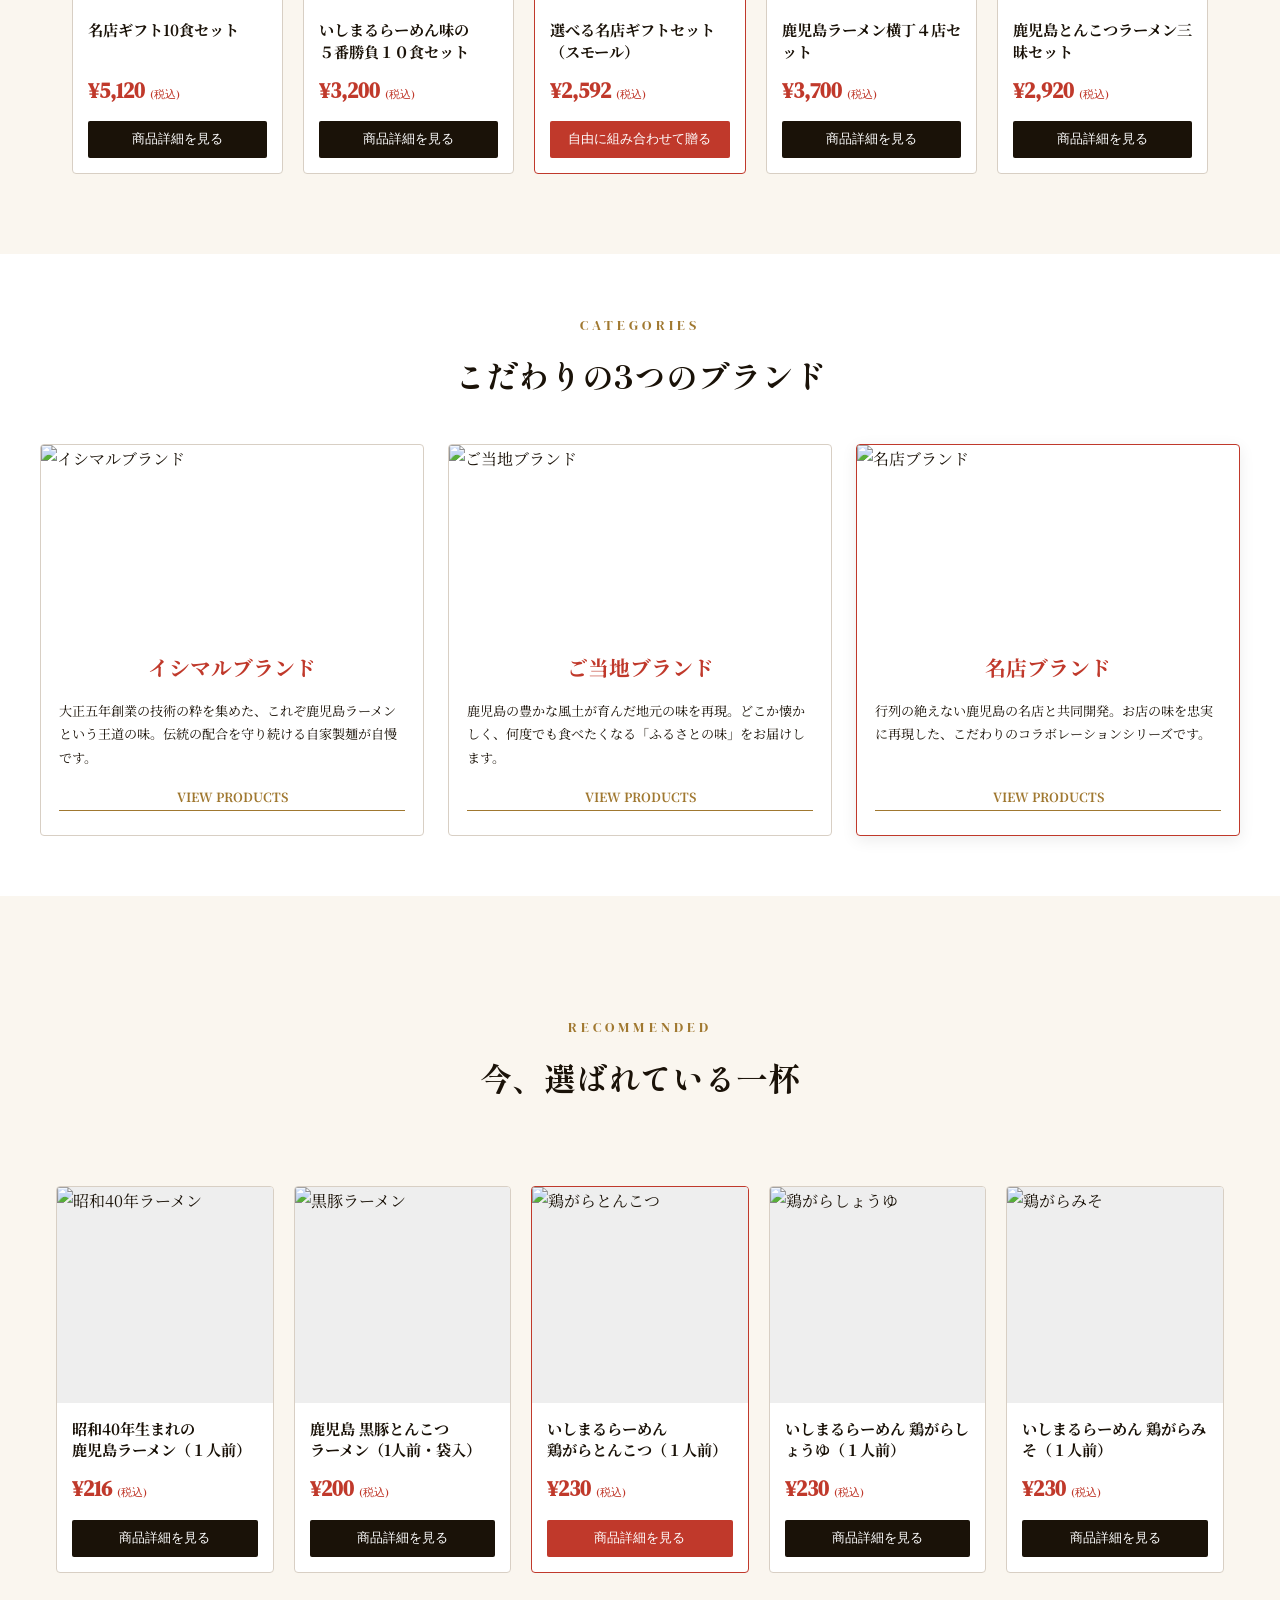
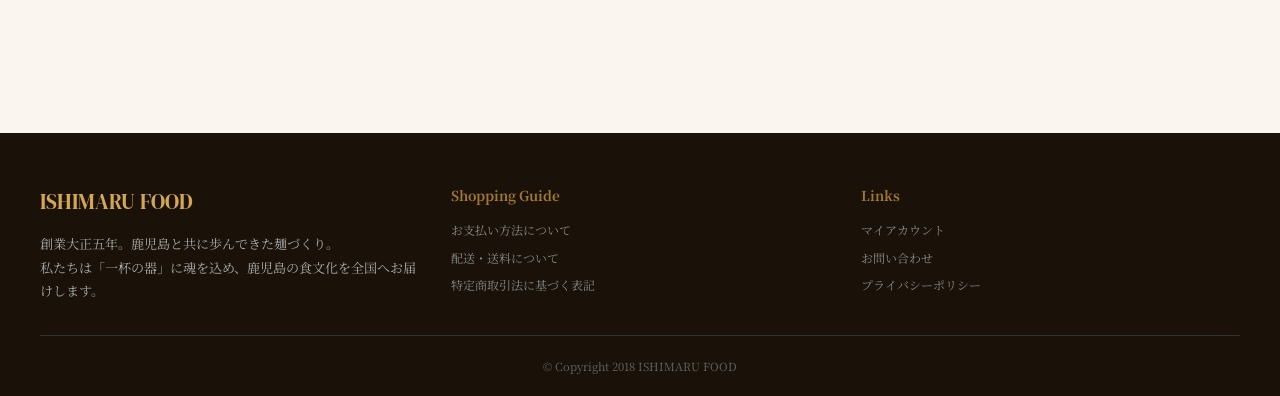
==== commit 62838ebb: "Add files via upload" ====
--- a/ishimaru_ec_site/index.html
+++ b/ishimaru_ec_site/index.html
@@ -751,10 +751,20 @@
 <main>
   <!-- BANNER GRID -->
   <section class="container">
-    <section class="banner-grid">
-      <div class="banner-item"><img src="https://img17.shop-pro.jp/PA01268/508/etc/bn_chu2ramen.jpg?cmsp_timestamp=20210403132711" alt="プレミアム"></div>
-      <div class="banner-item"><img src="https://img17.shop-pro.jp/PA01268/508/etc_base64/pdClyqG8.jpg?cmsp_timestamp=20260417170931" alt="ギフト"></div>
-    </section>
+    <div class="banner-grid">
+      <div class="banner-item">
+        <div class="banner-item"><img src="https://img17.shop-pro.jp/PA01268/508/etc/bn_chu2ramen.jpg?cmsp_timestamp=20210403132711" alt="プレミアム"></div>
+      </div>
+      <div class="banner-item">
+        <div class="banner-item"><img src="https://img17.shop-pro.jp/PA01268/508/etc_base64/pdClyqG8.jpg?cmsp_timestamp=20260417170931" alt="ギフト"></div>
+      </div>
+      <div class="banner-item">
+        <img src="gift.png" alt="ブランド3">
+      </div>
+      <div class="banner-item">
+        <img src="otoku.png" alt="ギフト">
+      </div>
+    </div>
   </section>
 
   <!-- RECOMMENDED PRODUCTS -->
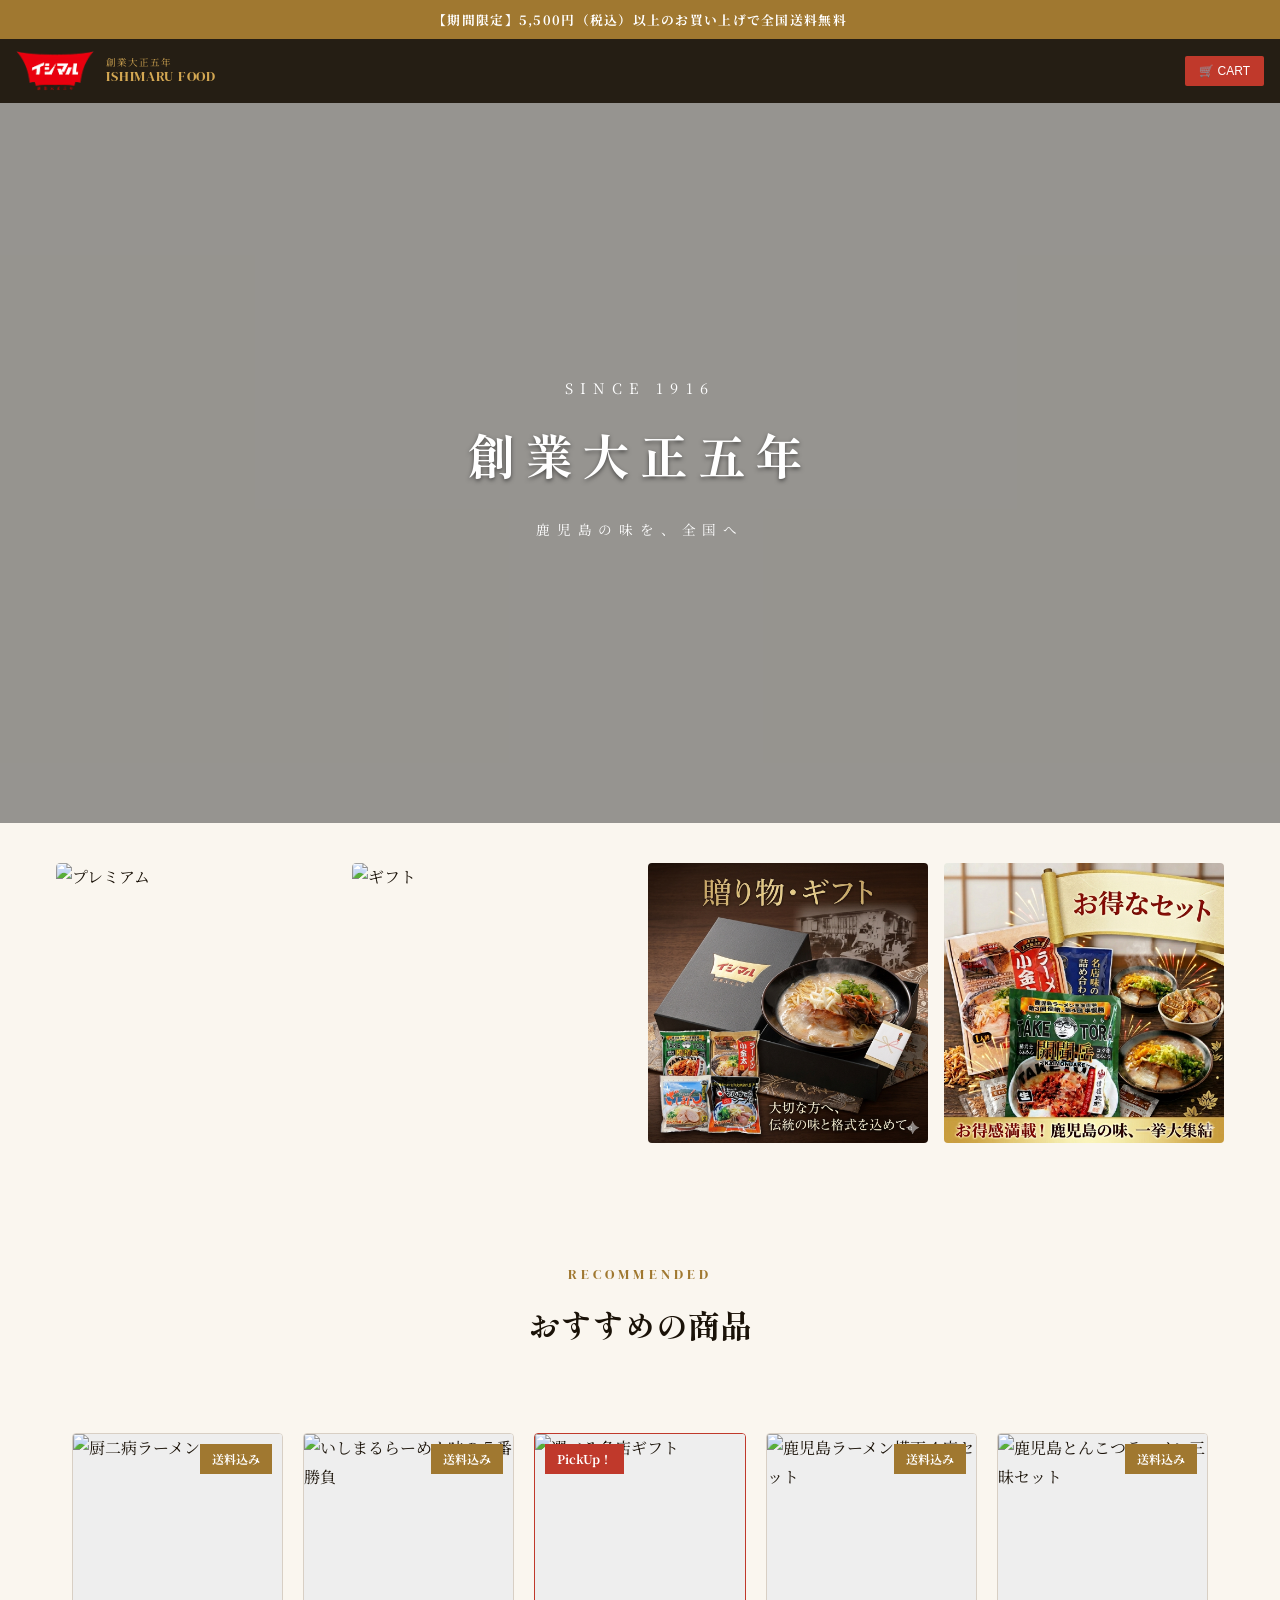
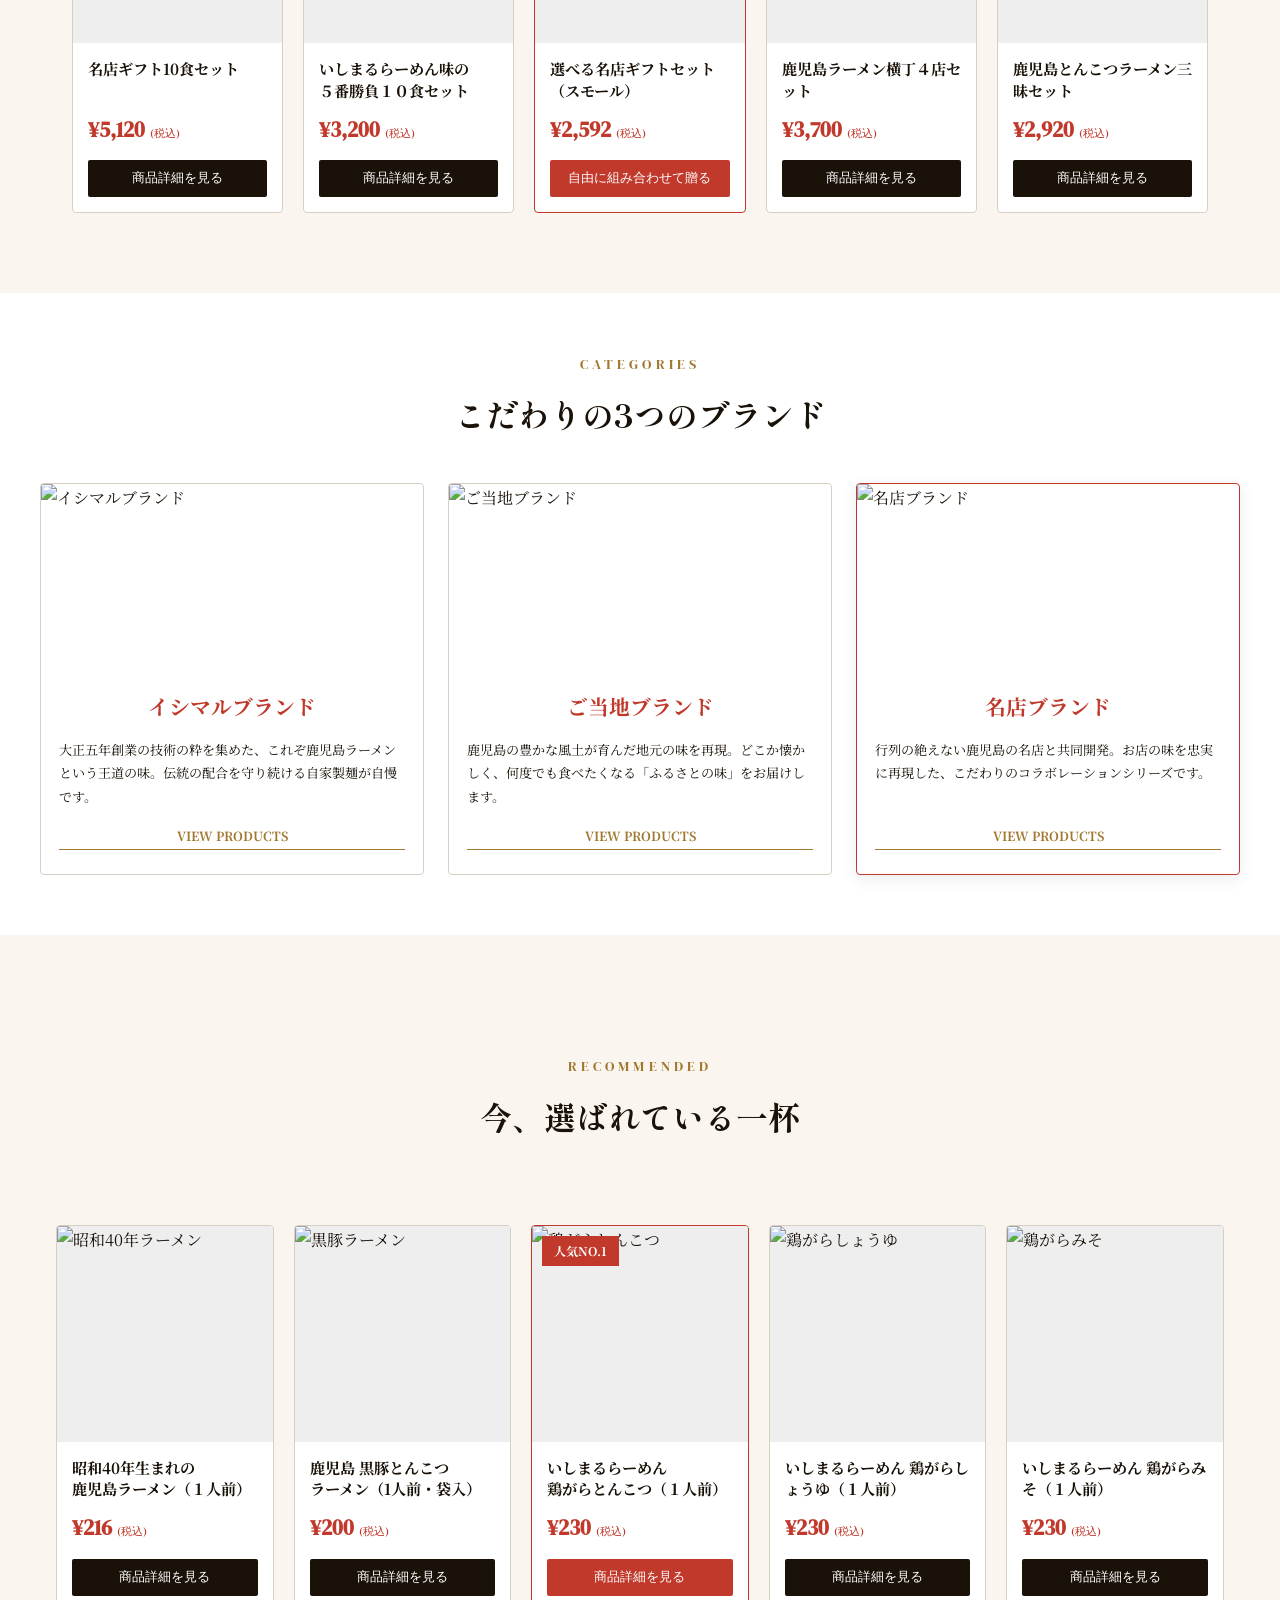
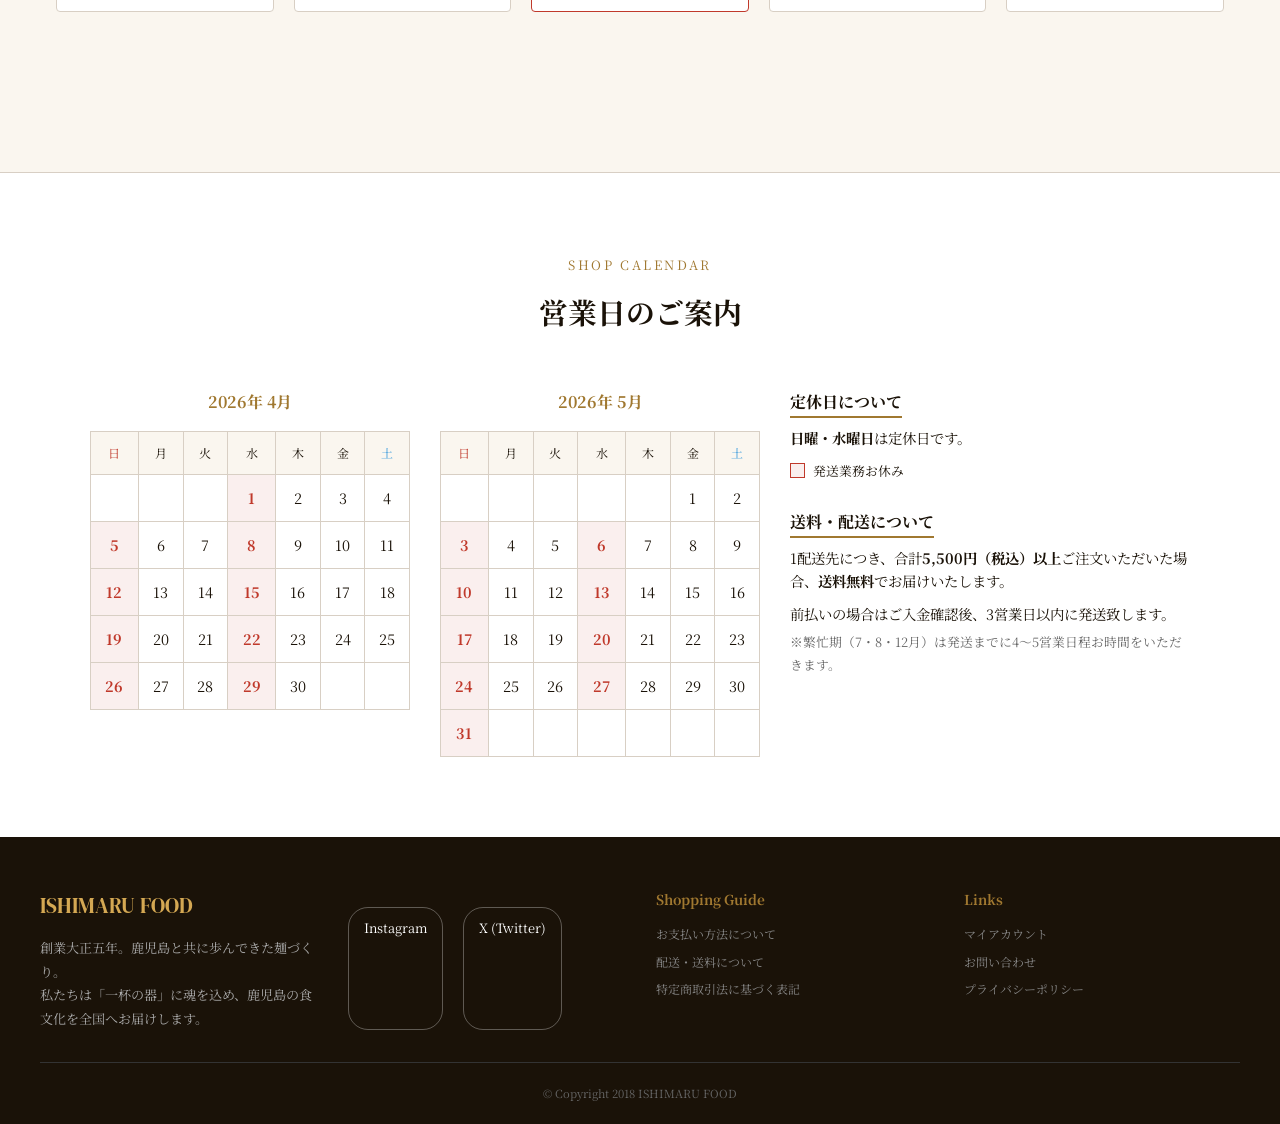
==== commit b144c542: "Add files via upload" ====
--- a/ishimaru_ec_site/index.html
+++ b/ishimaru_ec_site/index.html
@@ -6,723 +6,14 @@
 <title>イシマル食品 | 鹿児島ラーメン道中 公式サイト</title>
 <link rel="preconnect" href="https://fonts.googleapis.com">
 <link href="https://fonts.googleapis.com/css2?family=Noto+Serif+JP:wght@400;700&family=Shippori+Mincho:wght@400;700&family=DM+Serif+Display&display=swap" rel="stylesheet">
-<style>
-  :root {
-    --ink: #1a1208;
-    --paper: #faf6ef;
-    --accent: #c0392b;
-    --gold: #a07830;
-    --border: #d8cfc4;
-  }
-
-  * { margin: 0; padding: 0; box-sizing: border-box; }
-  body { 
-    background: var(--paper); 
-    color: var(--ink); 
-    font-family: 'Noto Serif JP', serif; 
-    line-height: 1.8; 
-    overflow-x: hidden;
-  }
-
-  /* ─── HEADER ─── */
-  .site-header {
-    position: sticky;
-    top: 0;
-    z-index: 100;
-    background: rgba(26, 18, 8, 0.95);
-    backdrop-filter: blur(5px);
-    padding: 12px 16px;
-    display: flex;
-    justify-content: space-between;
-    align-items: center;
-    gap: 12px;
-  }
-
-  .site-logo {
-    color: #d4a853;
-    text-decoration: none;
-    font-family: 'DM Serif Display', serif;
-    font-size: 1.2rem;
-    display: flex;
-    align-items: center;
-    gap: 12px;
-    min-width: 0;
-    flex-shrink: 0;
-  }
-
-  .logo-img {
-    height: 40px;
-    width: auto;
-    flex-shrink: 0;
-  }
-
-  .logo-text {
-    display: flex;
-    flex-direction: column;
-    line-height: 1.2;
-    min-width: 0;
-  }
-
-  .logo-sub {
-    font-size: 0.6rem;
-    color: #d4a853;
-    letter-spacing: 0.1em;
-    font-family: 'Noto Serif JP', serif;
-  }
-
-  .logo-main {
-    font-size: 0.9rem;
-    color: #d4a853;
-    font-family: 'DM Serif Display', serif;
-    letter-spacing: 0.05em;
-  }
-
-  .header-cart {
-    background: var(--accent);
-    color: #fff;
-    padding: 8px 14px;
-    border-radius: 2px;
-    font-size: 0.75rem;
-    border: none;
-    cursor: pointer;
-    white-space: nowrap;
-    flex-shrink: 0;
-  }
-
-  .header-cart:hover {
-    opacity: 0.9;
-  }
-
-  /* ─── HERO SECTION ─── */
-  .hero {
-    position: relative;
-    height: 80vh;
-    min-height: 400px;
-    width: 100%;
-    display: flex;
-    align-items: center;
-    justify-content: center;
-    color: #fff;
-    overflow: hidden;
-  }
-
-  .hero-video {
-    position: absolute;
-    top: 50%;
-    left: 50%;
-    min-width: 100%;
-    min-height: 100%;
-    width: auto;
-    height: auto;
-    transform: translate(-50%, -50%);
-    z-index: 0;
-    object-fit: cover;
-  }
-
-  .hero-overlay {
-    position: absolute;
-    inset: 0;
-    background: rgba(0, 0, 0, 0.4);
-    z-index: 1;
-  }
-
-  .hero-content {
-    position: relative;
-    z-index: 2;
-    text-align: center;
-    padding: 20px;
-  }
-
-  .hero-content p {
-    letter-spacing: 0.5em;
-    font-size: 0.9rem;
-    margin-bottom: 10px;
-  }
-
-  .hero-content h1 {
-    font-family: 'Shippori Mincho', serif;
-    font-size: 3rem;
-    letter-spacing: 0.2em;
-    text-shadow: 0 2px 4px rgba(0, 0, 0, 0.5);
-  }
-
-  /* ─── CONTAINER ─── */
-  .container {
-    max-width: 1200px;
-    margin: 0 auto;
-    padding: 40px 16px;
-  }
-
-  .container-lg {
-    padding: 60px 16px;
-  }
-
-  /* ─── BANNER GRID ─── */
-  .banner-grid {
-    display: grid;
-    grid-template-columns: repeat(auto-fit, minmax(250px, 1fr));
-    gap: 16px;
-    margin-bottom: 40px;
-  }
-
-  .banner-item {
-    position: relative;
-    overflow: hidden;
-    border-radius: 4px;
-    aspect-ratio: 1;
-  }
-
-  .banner-item img {
-    width: 100%;
-    height: 100%;
-    object-fit: cover;
-    transition: 0.3s;
-    display: block;
-  }
-
-  .banner-item:hover img {
-    opacity: 0.85;
-    transform: scale(1.02);
-  }
-
-  /* ─── SECTION TITLE ─── */
-  .section-title {
-    text-align: center;
-    margin-bottom: 40px;
-  }
-
-  .section-title span {
-    font-family: 'DM Serif Display', serif;
-    color: var(--gold);
-    font-size: 0.85rem;
-    letter-spacing: 0.3em;
-    display: block;
-    margin-bottom: 8px;
-  }
-
-  .section-title h2 {
-    font-family: 'Shippori Mincho', serif;
-    font-size: 2rem;
-    font-weight: 700;
-    color: var(--ink);
-  }
-
-  /* ─── PRODUCT GRID ─── */
-  .product-grid {
-    max-width: 1200px;
-    margin: 0 auto;
-    padding: 40px 16px;
-    display: grid;
-    grid-template-columns: repeat(auto-fill, minmax(200px, 1fr));
-    gap: 20px;
-  }
-
-  .product-card {
-    background: #fff;
-    border: 1px solid var(--border);
-    border-radius: 4px;
-    overflow: hidden;
-    transition: all 0.3s;
-    display: flex;
-    flex-direction: column;
-  }
-
-  .product-card:hover {
-    box-shadow: 0 10px 30px rgba(0, 0, 0, 0.05);
-    transform: translateY(-4px);
-  }
-
-  .product-card.featured {
-    border-color: var(--accent);
-  }
-
-  .product-img {
-    width: 100%;
-    aspect-ratio: 1;
-    object-fit: cover;
-    background: #eee;
-  }
-
-  .product-body {
-    padding: 15px;
-    flex-grow: 1;
-    display: flex;
-    flex-direction: column;
-  }
-
-  .product-card h3 {
-    font-size: 0.95rem;
-    margin-bottom: 10px;
-    line-height: 1.4;
-    flex-grow: 1;
-  }
-
-  .product-price {
-    font-family: 'DM Serif Display', serif;
-    font-size: 1.3rem;
-    color: var(--accent);
-    font-weight: bold;
-    margin-bottom: 12px;
-  }
-
-  .product-price span {
-    font-size: 0.7rem;
-    font-weight: normal;
-  }
-
-  .btn-detail {
-    width: 100%;
-    background: var(--ink);
-    color: #fff;
-    border: none;
-    padding: 10px;
-    cursor: pointer;
-    font-size: 0.8rem;
-    border-radius: 2px;
-    transition: background 0.2s;
-  }
-
-  .btn-detail:hover {
-    background: #2a221a;
-  }
-
-  .btn-detail.featured {
-    background: var(--accent);
-  }
-
-  .btn-detail.featured:hover {
-    background: #a82d22;
-  }
-
-  /* ─── BRAND SECTION ─── */
-  .brand-section {
-    padding: 60px 16px;
-    background: #fff;
-  }
-
-  .brand-grid {
-    max-width: 1200px;
-    margin: 0 auto;
-    display: grid;
-    grid-template-columns: repeat(auto-fit, minmax(250px, 1fr));
-    gap: 24px;
-  }
-
-  .brand-card {
-    display: flex;
-    flex-direction: column;
-    border: 1px solid var(--border);
-    border-radius: 4px;
-    overflow: hidden;
-    transition: transform 0.3s ease, box-shadow 0.3s ease;
-  }
-
-  .brand-card:hover {
-    transform: translateY(-4px);
-    box-shadow: 0 8px 24px rgba(0, 0, 0, 0.08);
-  }
-
-  .brand-card.featured {
-    border-color: var(--accent);
-    box-shadow: 0 4px 16px rgba(0, 0, 0, 0.08);
-  }
-
-  .brand-img {
-    height: 180px;
-    overflow: hidden;
-  }
-
-  .brand-img img {
-    width: 100%;
-    height: 100%;
-    object-fit: cover;
-  }
-
-  .brand-body {
-    padding: 24px 18px;
-    flex-grow: 1;
-    display: flex;
-    flex-direction: column;
-    text-align: center;
-  }
-
-  .brand-body h3 {
-    color: var(--accent);
-    margin-bottom: 12px;
-    font-size: 1.3rem;
-    font-weight: 700;
-  }
-
-  .brand-body p {
-    font-size: 0.82rem;
-    line-height: 1.8;
-    margin-bottom: 16px;
-    flex-grow: 1;
-    text-align: left;
-  }
-
-  .brand-link {
-    color: var(--gold);
-    text-decoration: none;
-    font-weight: bold;
-    font-size: 0.78rem;
-    border-bottom: 1px solid var(--gold);
-    display: inline-block;
-    padding-bottom: 2px;
-    transition: color 0.2s;
-  }
-
-  .brand-link:hover {
-    color: var(--accent);
-    border-bottom-color: var(--accent);
-  }
-
-  /* ─── RECOMMENDED SECTION ─── */
-  .recommended-section {
-    padding: 60px 16px;
-    background: var(--paper);
-  }
-
-  /* ─── FOOTER ─── */
-  footer {
-    background: var(--ink);
-    color: #888;
-    padding: 50px 16px 20px;
-  }
-
-  .footer-inner {
-    max-width: 1200px;
-    margin: 0 auto;
-    display: grid;
-    grid-template-columns: repeat(auto-fit, minmax(200px, 1fr));
-    gap: 32px;
-    border-bottom: 1px solid #333;
-    padding-bottom: 32px;
-    margin-bottom: 20px;
-  }
-
-  .footer-col {
-    display: flex;
-    flex-direction: column;
-  }
-
-  .footer-logo {
-    font-family: 'DM Serif Display', serif;
-    color: #d4a853;
-    font-size: 1.3rem;
-    display: block;
-    margin-bottom: 12px;
-  }
-
-  .footer-col h4 {
-    color: var(--gold);
-    margin-bottom: 12px;
-    font-size: 0.85rem;
-  }
-
-  .footer-col ul {
-    list-style: none;
-  }
-
-  .footer-col a {
-    display: block;
-    font-size: 0.75rem;
-    color: #888;
-    text-decoration: none;
-    margin-bottom: 6px;
-    transition: color 0.2s;
-  }
-
-  .footer-col a:hover {
-    color: #d4a853;
-  }
-
-  .footer-desc {
-    font-size: 0.82rem;
-    line-height: 1.8;
-    color: #aaa;
-  }
-
-  .footer-bottom {
-    text-align: center;
-    font-size: 0.7rem;
-    color: #666;
-    max-width: 1200px;
-    margin: 0 auto;
-  }
-
-  /* ─── BADGE ─── */
-  .badge {
-    position: absolute;
-    top: 10px;
-    left: 10px;
-    background: var(--accent);
-    color: #fff;
-    padding: 4px 12px;
-    font-size: 0.65rem;
-    font-weight: bold;
-    border-radius: 2px;
-    z-index: 1;
-  }
-
-  /* ─── RESPONSIVE ─── */
-  @media (max-width: 768px) {
-    .site-header {
-      padding: 10px 12px;
-    }
-
-    .site-logo {
-      font-size: 0.9rem;
-      gap: 8px;
-    }
-
-    .logo-img {
-      height: 35px;
-    }
-
-    .logo-sub {
-      font-size: 0.55rem;
-    }
-
-    .logo-main {
-      font-size: 0.8rem;
-    }
-
-    .header-cart {
-      padding: 7px 12px;
-      font-size: 0.7rem;
-    }
-
-    .hero {
-      height: 60vh;
-      min-height: 300px;
-    }
-
-    .hero-content h1 {
-      font-size: 1.8rem;
-    }
-
-    .hero-content p {
-      font-size: 0.75rem;
-    }
-
-    .container {
-      padding: 30px 16px;
-    }
-
-    .container-lg {
-      padding: 40px 16px;
-    }
-
-    .section-title h2 {
-      font-size: 1.5rem;
-    }
-
-    .section-title span {
-      font-size: 0.75rem;
-    }
-
-    .banner-grid {
-      gap: 12px;
-      margin-bottom: 30px;
-    }
-
-    .product-grid {
-      grid-template-columns: repeat(auto-fill, minmax(150px, 1fr));
-      gap: 16px;
-    }
-
-    .product-card h3 {
-      font-size: 0.85rem;
-    }
-
-    .product-price {
-      font-size: 1.1rem;
-    }
-
-    .brand-grid {
-      grid-template-columns: 1fr;
-      gap: 18px;
-    }
-
-    .brand-img {
-      height: 150px;
-    }
-
-    .brand-body {
-      padding: 18px 14px;
-    }
-
-    .brand-body h3 {
-      font-size: 1.1rem;
-      margin-bottom: 10px;
-    }
-
-    .brand-body p {
-      font-size: 0.78rem;
-      margin-bottom: 12px;
-    }
-
-    .footer-inner {
-      grid-template-columns: 1fr;
-      gap: 24px;
-      padding-bottom: 24px;
-      margin-bottom: 16px;
-    }
-
-    footer {
-      padding: 40px 16px 16px;
-    }
-
-    .footer-logo {
-      font-size: 1.1rem;
-      margin-bottom: 10px;
-    }
-
-    .footer-desc {
-      font-size: 0.78rem;
-    }
-  }
-
-  @media (max-width: 480px) {
-    .site-header {
-      padding: 8px 10px;
-      gap: 8px;
-    }
-
-    .site-logo {
-      font-size: 0.8rem;
-      gap: 6px;
-    }
-
-    .logo-img {
-      height: 32px;
-    }
-
-    .header-cart {
-      padding: 6px 10px;
-      font-size: 0.65rem;
-    }
-
-    .hero {
-      height: 50vh;
-      min-height: 250px;
-    }
-
-    .hero-content h1 {
-      font-size: 1.4rem;
-      letter-spacing: 0.1em;
-    }
-
-    .hero-content p {
-      font-size: 0.65rem;
-      letter-spacing: 0.3em;
-    }
-
-    .container {
-      padding: 24px 12px;
-    }
-
-    .container-lg {
-      padding: 32px 12px;
-    }
-
-    .section-title h2 {
-      font-size: 1.3rem;
-    }
-
-    .section-title span {
-      font-size: 0.65rem;
-    }
-
-    .product-grid {
-      grid-template-columns: repeat(auto-fill, minmax(120px, 1fr));
-      gap: 12px;
-    }
-
-    .product-card h3 {
-      font-size: 0.75rem;
-      margin-bottom: 6px;
-    }
-
-    .product-price {
-      font-size: 0.95rem;
-      margin-bottom: 8px;
-    }
-
-    .btn-detail {
-      padding: 8px;
-      font-size: 0.7rem;
-    }
-
-    .brand-img {
-      height: 120px;
-    }
-
-    .brand-body {
-      padding: 14px 12px;
-    }
-
-    .brand-body h3 {
-      font-size: 0.95rem;
-      margin-bottom: 8px;
-    }
-
-    .brand-body p {
-      font-size: 0.7rem;
-      line-height: 1.6;
-      margin-bottom: 8px;
-    }
-
-    .footer-inner {
-      grid-template-columns: 1fr;
-      gap: 18px;
-    }
-
-    .footer-logo {
-      font-size: 0.95rem;
-    }
-  }
-  /* 送料込みバッジのスタイル */
-  .pickup-badge {
-    position: absolute;
-    top: 10px;
-    left: 10px; /* 一番人気バッジと重ならないよう右側に配置 */
-    background: var(--accent);
-    color: #fff;
-    font-size: 0.7rem;
-    font-weight: bold;
-    padding: 4px 8px;
-    border-radius: 2px;
-    z-index: 2;
-    box-shadow: 0 2px 4px rgba(0,0,0,0.2);
-  }
-  /* 送料込みバッジのスタイル */
-  .shipping-badge {
-    position: absolute;
-    top: 10px;
-    right: 10px; /* 一番人気バッジと重ならないよう右側に配置 */
-    background: var(--gold);
-    color: #fff;
-    font-size: 0.7rem;
-    font-weight: bold;
-    padding: 4px 8px;
-    border-radius: 2px;
-    z-index: 2;
-    box-shadow: 0 2px 4px rgba(0,0,0,0.2);
-  }
-
-  /* 商品画像のコンテナに relative を確保（バッジの基準点） */
-  .product-img-wrapper {
-    position: relative;
-    overflow: hidden;
-    aspect-ratio: 1/1;
-  }
-</style>
+<link href="ishimaru-top.css" rel="stylesheet">
 </head>
 <body>
 
 <!-- HEADER -->
+<div class="announcement-bar">
+  【期間限定】5,500円（税込）以上のお買い上げで全国送料無料
+</div>
 <header class="site-header">
   <a class="site-logo" href="#">
     <img src="logo.png" alt="石丸食品" class="logo-img">
@@ -777,7 +68,7 @@
     <div class="product-grid">
       <div class="product-card">
         <div class="product-img-wrapper">
-          <span class="shipping-badge">送料込み</span>
+          <span class="badge badge-shipping">送料込み</span>
           <img src="https://img17.shop-pro.jp/PA01268/508/product/191482330.jpg?cmsp_timestamp=20260416192553" alt="厨二病ラーメン" class="product-img">
         </div>
         <div class="product-body">
@@ -789,7 +80,7 @@
 
       <div class="product-card">
         <div class="product-img-wrapper">
-          <span class="shipping-badge">送料込み</span>
+          <span class="badge badge-shipping">送料込み</span>
           <img src="https://img17.shop-pro.jp/PA01268/508/product/157903407.jpg?cmsp_timestamp=20210306113827" alt="いしまるらーめん味の５番勝負" class="product-img">
         </div>
         <div class="product-body">
@@ -801,19 +92,21 @@
 
       <div class="product-card featured">
         <div class="product-img-wrapper">
-          <span class="pickup-badge">PickUp！</span>
+          <span class="badge badge-popular">PickUp！</span>
           <img src="https://img17.shop-pro.jp/PA01268/508/product/191337806.jpg" alt="選べる名店ギフト" class="product-img">
         </div>
         <div class="product-body">
           <h3>選べる名店ギフトセット<br>（スモール）</h3>
           <p class="product-price">¥2,592 <span>(税込)</span></p>
-          <button class="btn-detail featured">自由に組み合わせて贈る</button>
+          <a href="ishimaru-gift-page.html">
+            <button class="btn-detail featured">自由に組み合わせて贈る</button>
+          </a>
         </div>
       </div>
 
       <div class="product-card">
         <div class="product-img-wrapper">
-          <span class="shipping-badge">送料込み</span>
+          <span class="badge badge-shipping">送料込み</span>
           <img src="https://img17.shop-pro.jp/PA01268/508/product/157903462.jpg?cmsp_timestamp=20210306120043" alt="鹿児島ラーメン横丁４店セット" class="product-img">
         </div>
         <div class="product-body">
@@ -825,7 +118,7 @@
 
       <div class="product-card">
         <div class="product-img-wrapper">
-          <span class="shipping-badge">送料込み</span>
+          <span class="badge badge-shipping">送料込み</span>
           <img src="https://img17.shop-pro.jp/PA01268/508/product/191481829.jpg?cmsp_timestamp=20260416191525" alt="鹿児島とんこつラーメン三昧セット" class="product-img">
         </div>
         <div class="product-body">
@@ -909,7 +202,7 @@
 
         <div class="product-card featured">
           <img src="https://img17.shop-pro.jp/PA01268/508/product/71678341.jpg?cmsp_timestamp=20201219102719" alt="鶏がらとんこつ" class="product-img">
-          <span class="badge">人気NO.1</span>
+          <span class="badge badge-popular">人気NO.1</span>
           <div class="product-body">
             <h3>いしまるらーめん<br>鶏がらとんこつ（１人前）</h3>
             <p class="product-price">¥230 <span>(税込)</span></p>
@@ -932,6 +225,64 @@
             <h3>いしまるらーめん 鶏がらみそ（１人前）</h3>
             <p class="product-price">¥230 <span>(税込)</span></p>
             <button class="btn-detail">商品詳細を見る</button>
+          </div>
+        </div>
+      </div>
+    </div>
+  </section>
+  <section class="shop-info-section">
+    <div class="info-container">
+      <div class="info-header">
+        <span class="sub-title">SHOP CALENDAR</span>
+        <h2 class="main-title">営業日のご案内</h2>
+      </div>
+
+      <div class="calendar-flex">
+        <div class="cal-box">
+          <h3>2026年 4月</h3>
+          <table class="modern-cal">
+            <thead>
+              <tr><th class="sun">日</th><th>月</th><th>火</th><th class="wed">水</th><th>木</th><th>金</th><th class="sat">土</th></tr>
+            </thead>
+            <tbody>
+              <tr><td></td><td></td><td></td><td class="off">1</td><td>2</td><td>3</td><td>4</td></tr>
+              <tr><td class="off">5</td><td>6</td><td>7</td><td class="off">8</td><td>9</td><td>10</td><td>11</td></tr>
+              <tr><td class="off">12</td><td>13</td><td>14</td><td class="off">15</td><td>16</td><td>17</td><td>18</td></tr>
+              <tr><td class="off">19</td><td>20</td><td>21</td><td class="off">22</td><td>23</td><td>24</td><td>25</td></tr>
+              <tr><td class="off">26</td><td>27</td><td>28</td><td class="off">29</td><td>30</td><td></td><td></td></tr>
+            </tbody>
+          </table>
+        </div>
+
+        <div class="cal-box">
+          <h3>2026年 5月</h3>
+          <table class="modern-cal">
+            <thead>
+              <tr><th class="sun">日</th><th>月</th><th>火</th><th class="wed">水</th><th>木</th><th>金</th><th class="sat">土</th></tr>
+            </thead>
+            <tbody>
+              <tr><td></td><td></td><td></td><td></td><td></td><td>1</td><td>2</td></tr>
+              <tr><td class="off">3</td><td>4</td><td>5</td><td class="off">6</td><td>7</td><td>8</td><td>9</td></tr>
+              <tr><td class="off">10</td><td>11</td><td>12</td><td class="off">13</td><td>14</td><td>15</td><td>16</td></tr>
+              <tr><td class="off">17</td><td>18</td><td>19</td><td class="off">20</td><td>21</td><td>22</td><td>23</td></tr>
+              <tr><td class="off">24</td><td>25</td><td>26</td><td class="off">27</td><td>28</td><td>29</td><td>30</td></tr>
+              <tr><td class="off">31</td><td></td><td></td><td></td><td></td><td></td><td></td></tr>
+            </tbody>
+          </table>
+        </div>
+
+        <div class="info-memo">
+          <div class="memo-item">
+            <h4>定休日について</h4>
+            <p><strong>日曜・水曜日</strong>は定休日です。</p>
+            <div class="legend"><span class="off-mark"></span> 発送業務お休み</div>
+          </div>
+          <div class="memo-item">
+            <h4>送料・配送について</h4>
+            <p>1配送先につき、合計<strong>5,500円（税込）以上</strong>ご注文いただいた場合、<strong>送料無料</strong>でお届けいたします。</p>
+            <p style="margin-top:10px;">前払いの場合はご入金確認後、3営業日以内に発送致します。</p>
+            <small>※繁忙期（7・8・12月）は発送までに4～5営業日程お時間をいただきます。</small>
+          </div>
           </div>
         </div>
       </div>
@@ -945,6 +296,10 @@
     <div class="footer-col">
       <span class="footer-logo">ISHIMARU FOOD</span>
       <p class="footer-desc">創業大正五年。鹿児島と共に歩んできた麺づくり。<br>私たちは「一杯の器」に魂を込め、鹿児島の食文化を全国へお届けします。</p>
+    </div>
+    <div class="footer-sns" style="margin-top: 20px; display: flex; gap: 20px;">
+      <a href="https://www.instagram.com/buhirobee" target="_blank" style="color: #fff; text-decoration: none; font-size: 0.8rem; border: 1px solid rgba(255,255,255,0.3); padding: 8px 15px; border-radius: 20px;">Instagram</a>
+      <a href="https://x.com/140_buhirobee" target="_blank" style="color: #fff; text-decoration: none; font-size: 0.8rem; border: 1px solid rgba(255,255,255,0.3); padding: 8px 15px; border-radius: 20px;">X (Twitter)</a>
     </div>
     <div class="footer-col">
       <h4>Shopping Guide</h4>
--- a/ishimaru_ec_site/ishimaru-top.css
+++ b/ishimaru_ec_site/ishimaru-top.css
@@ -0,0 +1,738 @@
+/* ============================================================
+   ISHIMARU FOOD — トップページ CSS
+   ============================================================ */
+
+/* ─── CSS カスタムプロパティ ─── */
+:root {
+  --ink:    #1a1208;
+  --paper:  #faf6ef;
+  --accent: #c0392b;
+  --gold:   #a07830;
+  --border: #d8cfc4;
+}
+
+
+/* ─── リセット & ベース ─── */
+* {
+  margin: 0;
+  padding: 0;
+  box-sizing: border-box;
+}
+
+body {
+  background: var(--paper);
+  color: var(--ink);
+  font-family: 'Noto Serif JP', serif;
+  line-height: 1.8;
+  overflow-x: hidden;
+}
+
+
+/* ============================================================
+   ANNOUNCEMENT BAR
+   ============================================================ */
+.announcement-bar {
+  background: var(--gold);
+  color: #fff;
+  text-align: center;
+  padding: 8px 0;
+  font-size: 0.8rem;
+  letter-spacing: 0.1em;
+  font-weight: bold;
+}
+
+
+/* ============================================================
+   HEADER
+   ============================================================ */
+.site-header {
+  position: sticky;
+  top: 0;
+  z-index: 100;
+  background: rgba(26, 18, 8, 0.95);
+  backdrop-filter: blur(5px);
+  padding: 12px 16px;
+  display: flex;
+  justify-content: space-between;
+  align-items: center;
+  gap: 12px;
+}
+
+.site-logo {
+  display: flex;
+  align-items: center;
+  gap: 12px;
+  color: #d4a853;
+  text-decoration: none;
+  font-family: 'DM Serif Display', serif;
+  font-size: 1.2rem;
+  min-width: 0;
+  flex-shrink: 0;
+}
+
+.logo-img {
+  height: 40px;
+  width: auto;
+  flex-shrink: 0;
+}
+
+.logo-text {
+  display: flex;
+  flex-direction: column;
+  line-height: 1.2;
+  min-width: 0;
+}
+
+.logo-sub {
+  font-size: 0.6rem;
+  color: #d4a853;
+  letter-spacing: 0.1em;
+  font-family: 'Noto Serif JP', serif;
+}
+
+.logo-main {
+  font-size: 0.9rem;
+  color: #d4a853;
+  font-family: 'DM Serif Display', serif;
+  letter-spacing: 0.05em;
+}
+
+.header-cart {
+  background: var(--accent);
+  color: #fff;
+  padding: 8px 14px;
+  border: none;
+  border-radius: 2px;
+  font-size: 0.75rem;
+  cursor: pointer;
+  white-space: nowrap;
+  flex-shrink: 0;
+  transition: opacity 0.2s;
+}
+
+.header-cart:hover {
+  opacity: 0.9;
+}
+
+
+/* ============================================================
+   HERO
+   ============================================================ */
+.hero {
+  position: relative;
+  height: 80vh;
+  min-height: 400px;
+  width: 100%;
+  display: flex;
+  align-items: center;
+  justify-content: center;
+  color: #fff;
+  overflow: hidden;
+}
+
+.hero-video {
+  position: absolute;
+  top: 50%;
+  left: 50%;
+  min-width: 100%;
+  min-height: 100%;
+  width: auto;
+  height: auto;
+  transform: translate(-50%, -50%);
+  z-index: 0;
+  object-fit: cover;
+}
+
+.hero-overlay {
+  position: absolute;
+  inset: 0;
+  background: rgba(0, 0, 0, 0.4);
+  z-index: 1;
+}
+
+.hero-content {
+  position: relative;
+  z-index: 2;
+  text-align: center;
+  padding: 20px;
+}
+
+.hero-content p {
+  letter-spacing: 0.5em;
+  font-size: 0.9rem;
+  margin-bottom: 10px;
+}
+
+.hero-content h1 {
+  font-family: 'Shippori Mincho', serif;
+  font-size: 3rem;
+  letter-spacing: 0.2em;
+  text-shadow: 0 2px 4px rgba(0, 0, 0, 0.5);
+}
+
+.hero-sub {
+  margin-top: 20px;
+  font-size: 0.85rem;
+}
+
+
+/* ============================================================
+   LAYOUT CONTAINERS
+   ============================================================ */
+.container {
+  max-width: 1200px;
+  margin: 0 auto;
+  padding: 40px 16px;
+}
+
+.container-lg {
+  padding: 60px 16px;
+}
+
+
+/* ============================================================
+   SECTION TITLE
+   ============================================================ */
+.section-title {
+  text-align: center;
+  margin-bottom: 40px;
+}
+
+.section-title span {
+  display: block;
+  margin-bottom: 8px;
+  font-family: 'DM Serif Display', serif;
+  color: var(--gold);
+  font-size: 0.85rem;
+  letter-spacing: 0.3em;
+}
+
+.section-title h2 {
+  font-family: 'Shippori Mincho', serif;
+  font-size: 2rem;
+  font-weight: 700;
+  color: var(--ink);
+}
+
+
+/* ============================================================
+   BANNER GRID
+   ============================================================ */
+.banner-grid {
+  display: grid;
+  grid-template-columns: repeat(auto-fit, minmax(250px, 1fr));
+  gap: 16px;
+  margin-bottom: 40px;
+}
+
+.banner-item {
+  position: relative;
+  overflow: hidden;
+  border-radius: 4px;
+  aspect-ratio: 1;
+}
+
+.banner-item img {
+  display: block;
+  width: 100%;
+  height: 100%;
+  object-fit: cover;
+  transition: opacity 0.3s, transform 0.3s;
+}
+
+.banner-item:hover img {
+  opacity: 0.85;
+  transform: scale(1.02);
+}
+
+
+/* ============================================================
+   PRODUCT GRID & CARDS
+   ============================================================ */
+.product-grid {
+  max-width: 1200px;
+  margin: 0 auto;
+  padding: 40px 16px;
+  display: grid;
+  grid-template-columns: repeat(auto-fill, minmax(200px, 1fr));
+  gap: 20px;
+}
+
+.product-card {
+  position: relative;
+  display: flex;
+  flex-direction: column;
+  background: #fff;
+  border: 1px solid var(--border);
+  border-radius: 4px;
+  overflow: hidden;
+  transition: box-shadow 0.3s, transform 0.3s;
+}
+
+.product-card:hover {
+  box-shadow: 0 10px 30px rgba(0, 0, 0, 0.05);
+  transform: translateY(-4px);
+}
+
+.product-card.featured {
+  border-color: var(--accent);
+}
+
+/* 画像ラッパー（バッジの基準点） */
+.product-img-wrapper {
+  position: relative;
+  overflow: hidden;
+  aspect-ratio: 1 / 1;
+}
+
+.product-img {
+  display: block;
+  width: 100%;
+  aspect-ratio: 1;
+  object-fit: cover;
+  background: #eee;
+}
+
+.product-body {
+  display: flex;
+  flex-direction: column;
+  flex-grow: 1;
+  padding: 15px;
+}
+
+.product-card h3 {
+  flex-grow: 1;
+  font-size: 0.95rem;
+  line-height: 1.4;
+  margin-bottom: 10px;
+}
+
+.product-price {
+  font-family: 'DM Serif Display', serif;
+  font-size: 1.3rem;
+  font-weight: bold;
+  color: var(--accent);
+  margin-bottom: 12px;
+}
+
+.product-price span {
+  font-size: 0.7rem;
+  font-weight: normal;
+}
+
+.btn-detail {
+  width: 100%;
+  padding: 10px;
+  background: var(--ink);
+  color: #fff;
+  border: none;
+  border-radius: 2px;
+  font-size: 0.8rem;
+  cursor: pointer;
+  transition: background 0.2s;
+}
+
+.btn-detail:hover         { background: #2a221a; }
+.btn-detail.featured      { background: var(--accent); }
+.btn-detail.featured:hover { background: #a82d22; }
+
+
+/* ============================================================
+   BADGES
+   ============================================================ */
+.badge {
+  position: absolute;
+  top: 10px;
+  left: 10px;
+  z-index: 10;
+  padding: 4px 12px;
+  font-size: 0.75rem;
+  font-weight: bold;
+  color: #fff;
+}
+
+.badge-popular {
+  background: var(--accent);
+}
+
+.badge-shipping {
+  background: var(--gold);
+  left: auto; /* 左固定を解除 */
+  right: 10px; /* 右上に配置 */
+}
+
+
+/* ============================================================
+   BRAND SECTION
+   ============================================================ */
+.brand-section {
+  padding: 60px 16px;
+  background: #fff;
+}
+
+.brand-grid {
+  max-width: 1200px;
+  margin: 0 auto;
+  display: grid;
+  grid-template-columns: repeat(auto-fit, minmax(250px, 1fr));
+  gap: 24px;
+}
+
+.brand-card {
+  display: flex;
+  flex-direction: column;
+  border: 1px solid var(--border);
+  border-radius: 4px;
+  overflow: hidden;
+  transition: transform 0.3s, box-shadow 0.3s;
+}
+
+.brand-card:hover {
+  transform: translateY(-4px);
+  box-shadow: 0 8px 24px rgba(0, 0, 0, 0.08);
+}
+
+.brand-card.featured {
+  border-color: var(--accent);
+  box-shadow: 0 4px 16px rgba(0, 0, 0, 0.08);
+}
+
+.brand-img {
+  height: 180px;
+  overflow: hidden;
+}
+
+.brand-img img {
+  width: 100%;
+  height: 100%;
+  object-fit: cover;
+}
+
+.brand-body {
+  display: flex;
+  flex-direction: column;
+  flex-grow: 1;
+  padding: 24px 18px;
+  text-align: center;
+}
+
+.brand-body h3 {
+  font-size: 1.3rem;
+  font-weight: 700;
+  color: var(--accent);
+  margin-bottom: 12px;
+}
+
+.brand-body p {
+  flex-grow: 1;
+  font-size: 0.82rem;
+  line-height: 1.8;
+  text-align: left;
+  margin-bottom: 16px;
+}
+
+.brand-link {
+  display: inline-block;
+  padding-bottom: 2px;
+  border-bottom: 1px solid var(--gold);
+  color: var(--gold);
+  font-size: 0.78rem;
+  font-weight: bold;
+  text-decoration: none;
+  transition: color 0.2s, border-color 0.2s;
+}
+
+.brand-link:hover {
+  color: var(--accent);
+  border-bottom-color: var(--accent);
+}
+
+
+/* ============================================================
+   RECOMMENDED SECTION (単品)
+   ============================================================ */
+.recommended-section {
+  padding: 60px 16px;
+  background: var(--paper);
+}
+
+
+/* ============================================================
+   SHOP INFO / CALENDAR
+   ============================================================ */
+.shop-info-section {
+  padding: 80px 24px;
+  background: #fff;
+  border-top: 1px solid var(--border);
+}
+
+.info-container {
+  max-width: 1100px;
+  margin: 0 auto;
+}
+
+.info-header {
+  text-align: center;
+  margin-bottom: 50px;
+}
+
+.sub-title {
+  display: block;
+  margin-bottom: 10px;
+  color: var(--gold);
+  font-size: 0.8rem;
+  letter-spacing: 0.2em;
+}
+
+.main-title {
+  font-size: 1.8rem;
+  color: var(--ink);
+}
+
+.calendar-flex {
+  display: flex;
+  flex-wrap: wrap;
+  gap: 30px;
+  justify-content: center;
+}
+
+.cal-box {
+  flex: 1;
+  min-width: 280px;
+  max-width: 320px;
+}
+
+.cal-box h3 {
+  text-align: center;
+  margin-bottom: 15px;
+  font-size: 1rem;
+  color: var(--gold);
+}
+
+.modern-cal {
+  width: 100%;
+  border-collapse: collapse;
+  font-size: 0.9rem;
+  border: 1px solid var(--border);
+}
+
+.modern-cal th,
+.modern-cal td {
+  padding: 10px 5px;
+  text-align: center;
+  border: 1px solid var(--border);
+}
+
+.modern-cal th       { background: var(--paper); font-weight: normal; font-size: 0.75rem; }
+.modern-cal .sun     { color: var(--accent); }
+.modern-cal .sat     { color: #3498db; }
+.modern-cal .wed     { /* 水曜ヘッダー — 色指定なし (定休日セルは td.off で表現) */ }
+.modern-cal td.off   { background-color: rgba(192, 57, 43, 0.08); color: var(--accent); font-weight: bold; }
+
+.info-memo {
+  display: flex;
+  flex-direction: column;
+  flex: 1;
+  min-width: 300px;
+  gap: 25px;
+}
+
+.memo-item h4 {
+  display: inline-block;
+  margin-bottom: 8px;
+  font-size: 1rem;
+  color: var(--ink);
+  border-bottom: 2px solid var(--gold);
+}
+
+.memo-item p     { font-size: 0.9rem; line-height: 1.6; }
+.memo-item small { display: block; margin-top: 5px; font-size: 0.8rem; color: #666; }
+
+.legend {
+  display: flex;
+  align-items: center;
+  gap: 8px;
+  margin-top: 10px;
+  font-size: 0.8rem;
+}
+
+.off-mark {
+  display: inline-block;
+  width: 15px;
+  height: 15px;
+  background: rgba(192, 57, 43, 0.08);
+  border: 1px solid var(--accent);
+}
+
+
+/* ============================================================
+   FOOTER
+   ============================================================ */
+footer {
+  padding: 50px 16px 20px;
+  background: var(--ink);
+  color: #888;
+}
+
+.footer-inner {
+  display: grid;
+  grid-template-columns: repeat(auto-fit, minmax(200px, 1fr));
+  gap: 32px;
+  max-width: 1200px;
+  margin: 0 auto;
+  padding-bottom: 32px;
+  margin-bottom: 20px;
+  border-bottom: 1px solid #333;
+}
+
+.footer-col {
+  display: flex;
+  flex-direction: column;
+}
+
+.footer-logo {
+  display: block;
+  margin-bottom: 12px;
+  font-family: 'DM Serif Display', serif;
+  font-size: 1.3rem;
+  color: #d4a853;
+}
+
+.footer-desc {
+  font-size: 0.82rem;
+  line-height: 1.8;
+  color: #aaa;
+}
+
+.footer-sns {
+  display: flex;
+  gap: 20px;
+  margin-top: 20px;
+}
+
+.footer-sns-link {
+  padding: 8px 15px;
+  border: 1px solid rgba(255, 255, 255, 0.3);
+  border-radius: 20px;
+  color: #fff;
+  font-size: 0.8rem;
+  text-decoration: none;
+  transition: border-color 0.2s, color 0.2s;
+}
+
+.footer-sns-link:hover {
+  color: #d4a853;
+  border-color: #d4a853;
+}
+
+.footer-col h4 {
+  margin-bottom: 12px;
+  font-size: 0.85rem;
+  color: var(--gold);
+}
+
+.footer-col ul { list-style: none; }
+
+.footer-col a {
+  display: block;
+  margin-bottom: 6px;
+  font-size: 0.75rem;
+  color: #888;
+  text-decoration: none;
+  transition: color 0.2s;
+}
+
+.footer-col a:hover { color: #d4a853; }
+
+.footer-bottom {
+  max-width: 1200px;
+  margin: 0 auto;
+  text-align: center;
+  font-size: 0.7rem;
+  color: #666;
+}
+
+
+/* ============================================================
+   RESPONSIVE — 768px 以下
+   ============================================================ */
+@media (max-width: 768px) {
+
+  .site-header { padding: 10px 12px; }
+  .site-logo   { font-size: 0.9rem; gap: 8px; }
+  .logo-img    { height: 35px; }
+  .logo-sub    { font-size: 0.55rem; }
+  .logo-main   { font-size: 0.8rem; }
+  .header-cart { padding: 7px 12px; font-size: 0.7rem; }
+
+  .hero         { height: 60vh; min-height: 300px; }
+  .hero-content h1 { font-size: 1.8rem; }
+  .hero-content p  { font-size: 0.75rem; }
+
+  .container    { padding: 30px 16px; }
+  .container-lg { padding: 40px 16px; }
+
+  .section-title h2   { font-size: 1.5rem; }
+  .section-title span { font-size: 0.75rem; }
+
+  .banner-grid  { gap: 12px; margin-bottom: 30px; }
+
+  .product-grid {
+    grid-template-columns: repeat(auto-fill, minmax(150px, 1fr));
+    gap: 16px;
+  }
+  .product-card h3  { font-size: 0.85rem; }
+  .product-price    { font-size: 1.1rem; }
+
+  .brand-grid       { grid-template-columns: 1fr; gap: 18px; }
+  .brand-img        { height: 150px; }
+  .brand-body       { padding: 18px 14px; }
+  .brand-body h3    { font-size: 1.1rem; margin-bottom: 10px; }
+  .brand-body p     { font-size: 0.78rem; margin-bottom: 12px; }
+
+  .calendar-flex    { flex-direction: column; align-items: center; }
+  .info-memo        { width: 100%; border-top: 1px solid var(--border); padding-top: 30px; }
+
+  .footer-inner     { grid-template-columns: 1fr; gap: 24px; padding-bottom: 24px; margin-bottom: 16px; }
+  footer            { padding: 40px 16px 16px; }
+  .footer-logo      { font-size: 1.1rem; margin-bottom: 10px; }
+  .footer-desc      { font-size: 0.78rem; }
+}
+
+
+/* ============================================================
+   RESPONSIVE — 480px 以下
+   ============================================================ */
+@media (max-width: 480px) {
+
+  .site-header { padding: 8px 10px; gap: 8px; }
+  .site-logo   { font-size: 0.8rem; gap: 6px; }
+  .logo-img    { height: 32px; }
+  .header-cart { padding: 6px 10px; font-size: 0.65rem; }
+
+  .hero         { height: 50vh; min-height: 250px; }
+  .hero-content h1 { font-size: 1.4rem; letter-spacing: 0.1em; }
+  .hero-content p  { font-size: 0.65rem; letter-spacing: 0.3em; }
+
+  .container    { padding: 24px 12px; }
+  .container-lg { padding: 32px 12px; }
+
+  .section-title h2   { font-size: 1.3rem; }
+  .section-title span { font-size: 0.65rem; }
+
+  .product-grid {
+    grid-template-columns: repeat(auto-fill, minmax(120px, 1fr));
+    gap: 12px;
+  }
+  .product-card h3  { font-size: 0.75rem; margin-bottom: 6px; }
+  .product-price    { font-size: 0.95rem; margin-bottom: 8px; }
+  .btn-detail       { padding: 8px; font-size: 0.7rem; }
+
+  .brand-img        { height: 120px; }
+  .brand-body       { padding: 14px 12px; }
+  .brand-body h3    { font-size: 0.95rem; margin-bottom: 8px; }
+  .brand-body p     { font-size: 0.7rem; line-height: 1.6; margin-bottom: 8px; }
+
+  .footer-inner     { grid-template-columns: 1fr; gap: 18px; }
+  .footer-logo      { font-size: 0.95rem; }
+}
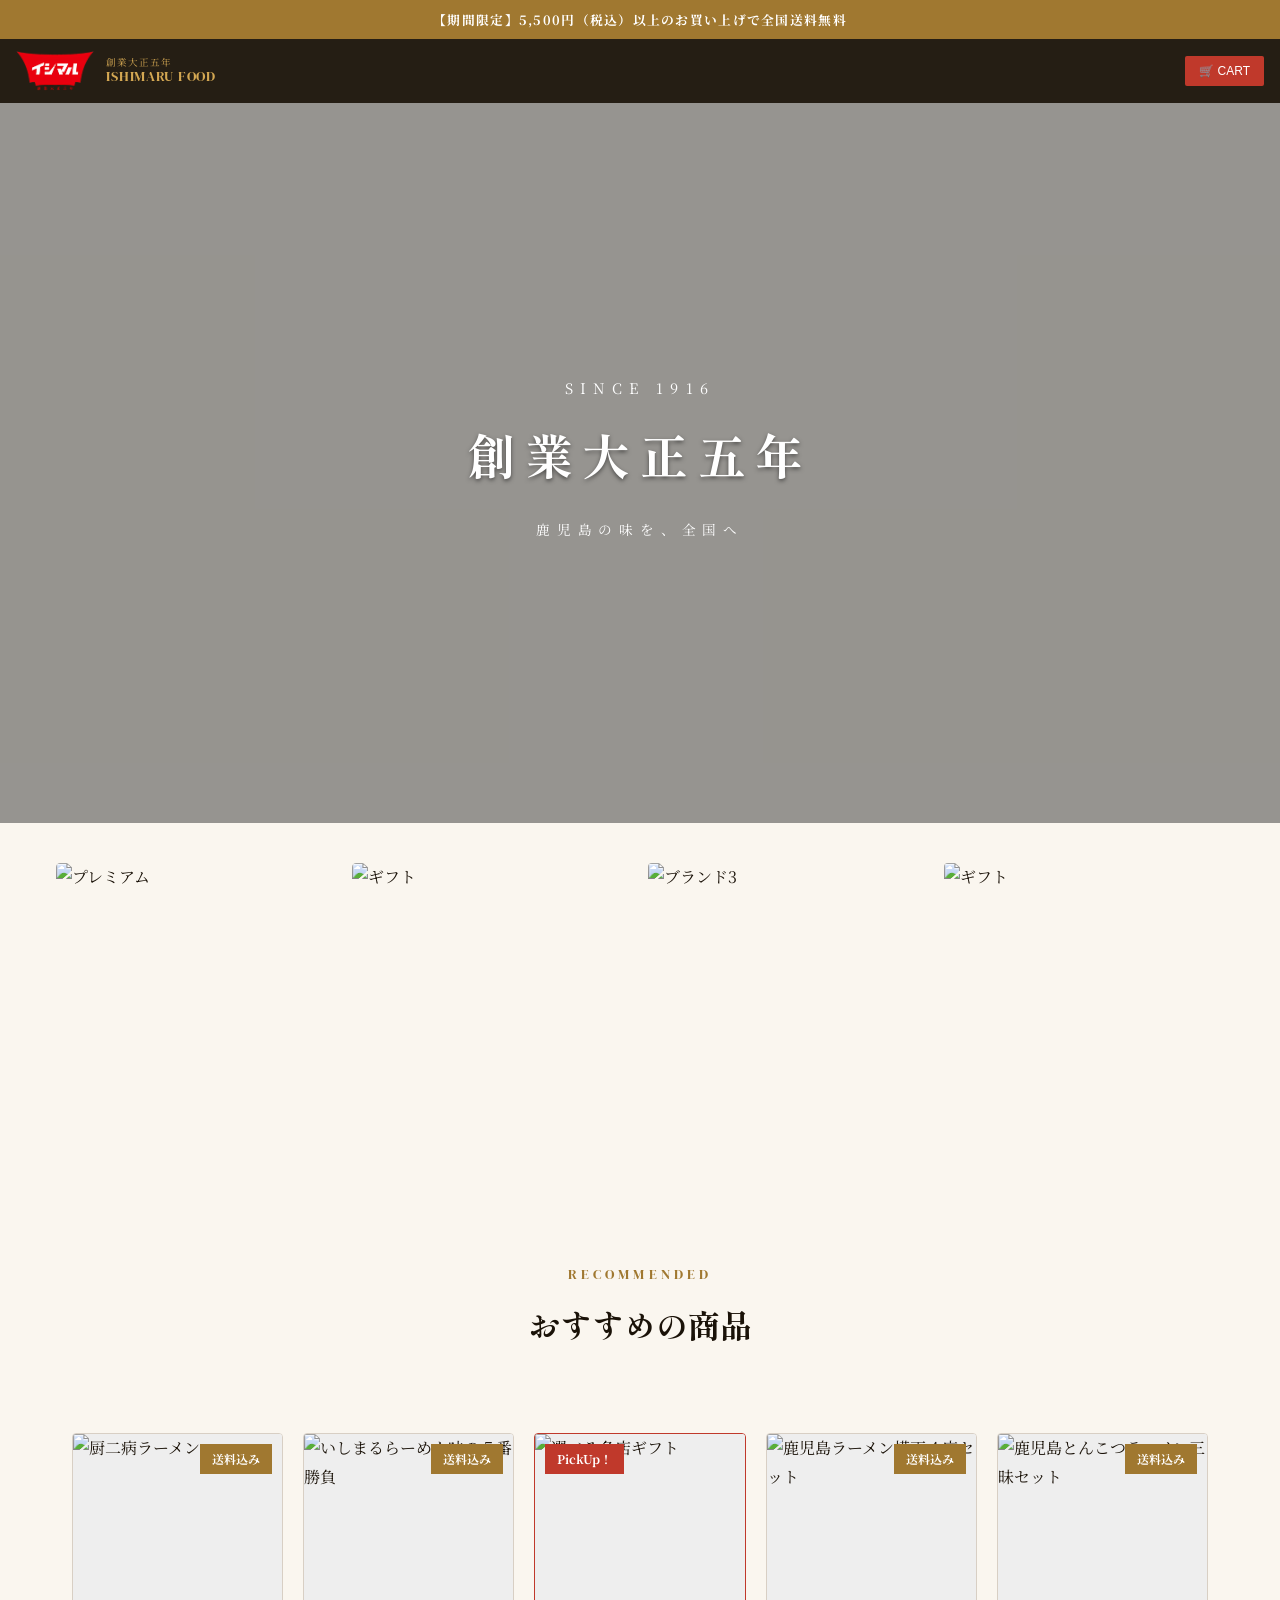
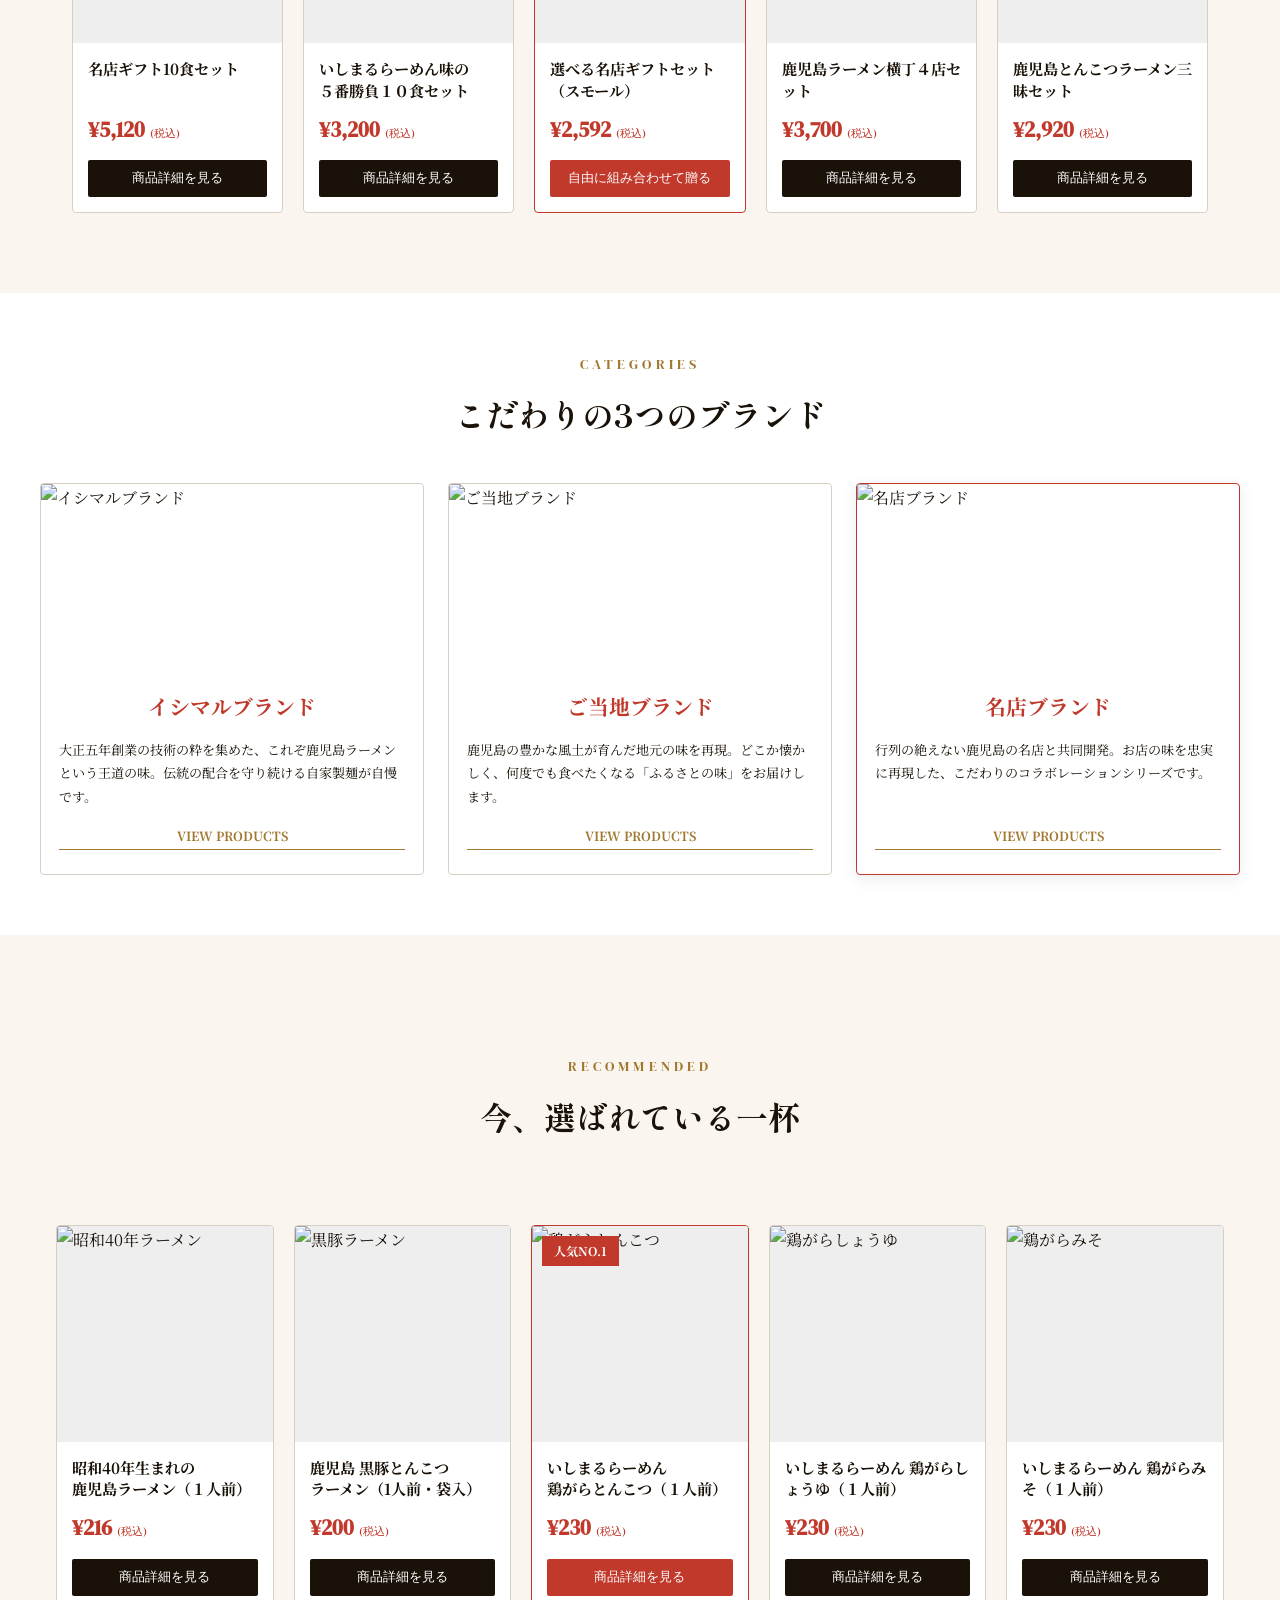
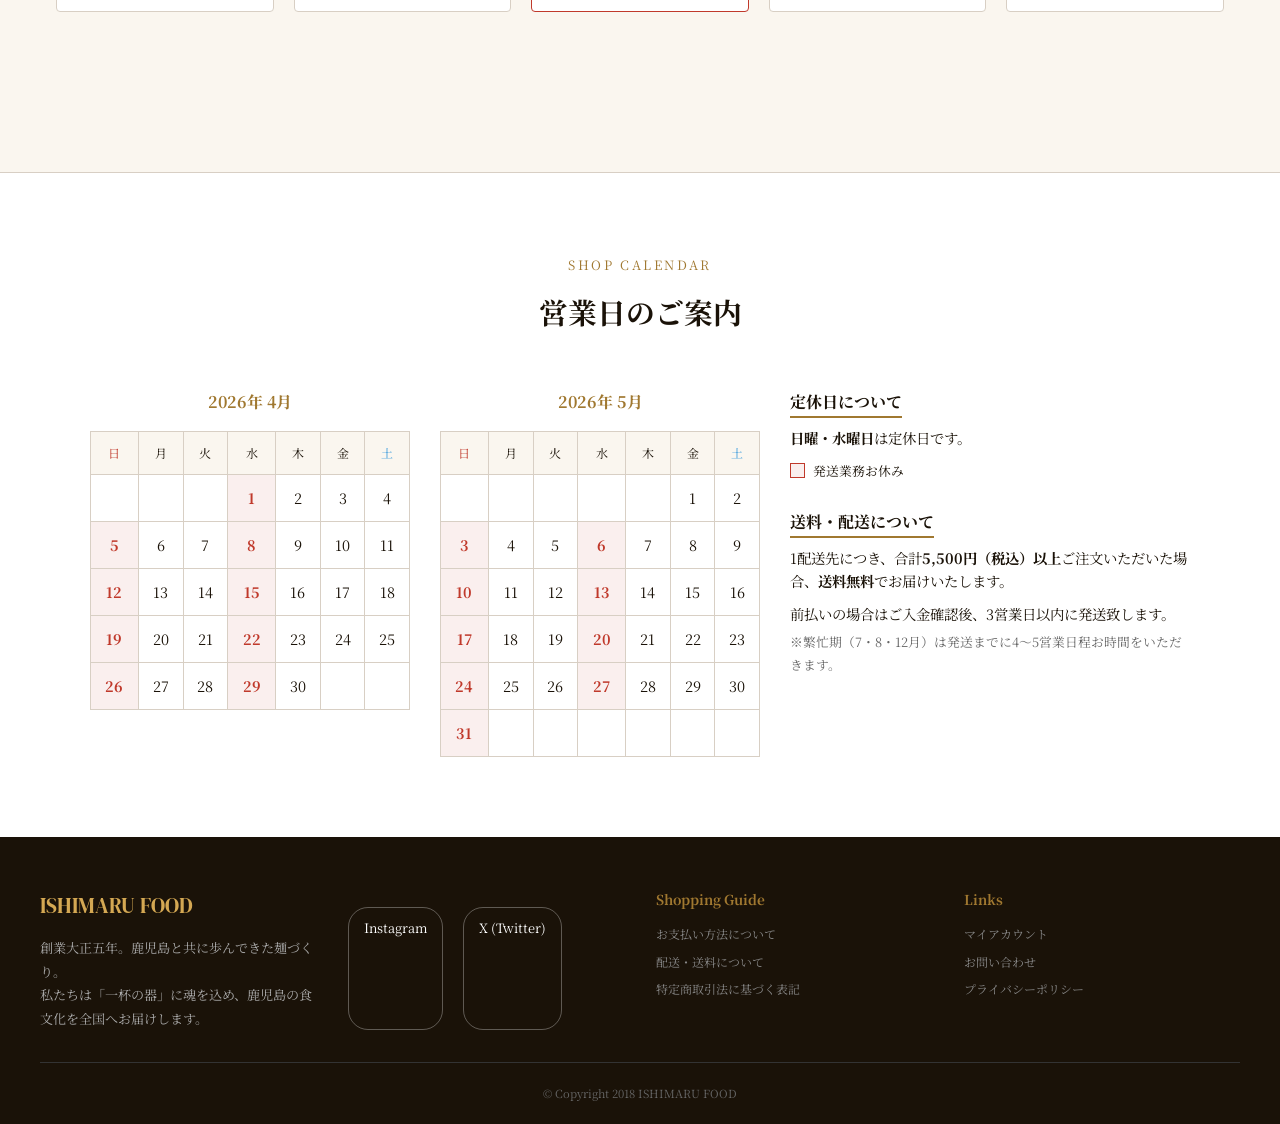
==== commit ca56df9f: "Update index.html" ====
--- a/ishimaru_ec_site/index.html
+++ b/ishimaru_ec_site/index.html
@@ -50,10 +50,10 @@
         <div class="banner-item"><img src="https://img17.shop-pro.jp/PA01268/508/etc_base64/pdClyqG8.jpg?cmsp_timestamp=20260417170931" alt="ギフト"></div>
       </div>
       <div class="banner-item">
-        <img src="gift.png" alt="ブランド3">
+        <img src="https://img17.shop-pro.jp/PA01268/508/etc_base64/pemhvKXhpfOkyaTspL-k2aTr.png?cmsp_timestamp=20260504161439" alt="ブランド3">
       </div>
       <div class="banner-item">
-        <img src="otoku.png" alt="ギフト">
+        <img src="https://img17.shop-pro.jp/PA01268/508/etc_base64/dGFiZWt1cmFiZQ.png?cmsp_timestamp=20260502135448" alt="ギフト">
       </div>
     </div>
   </section>
